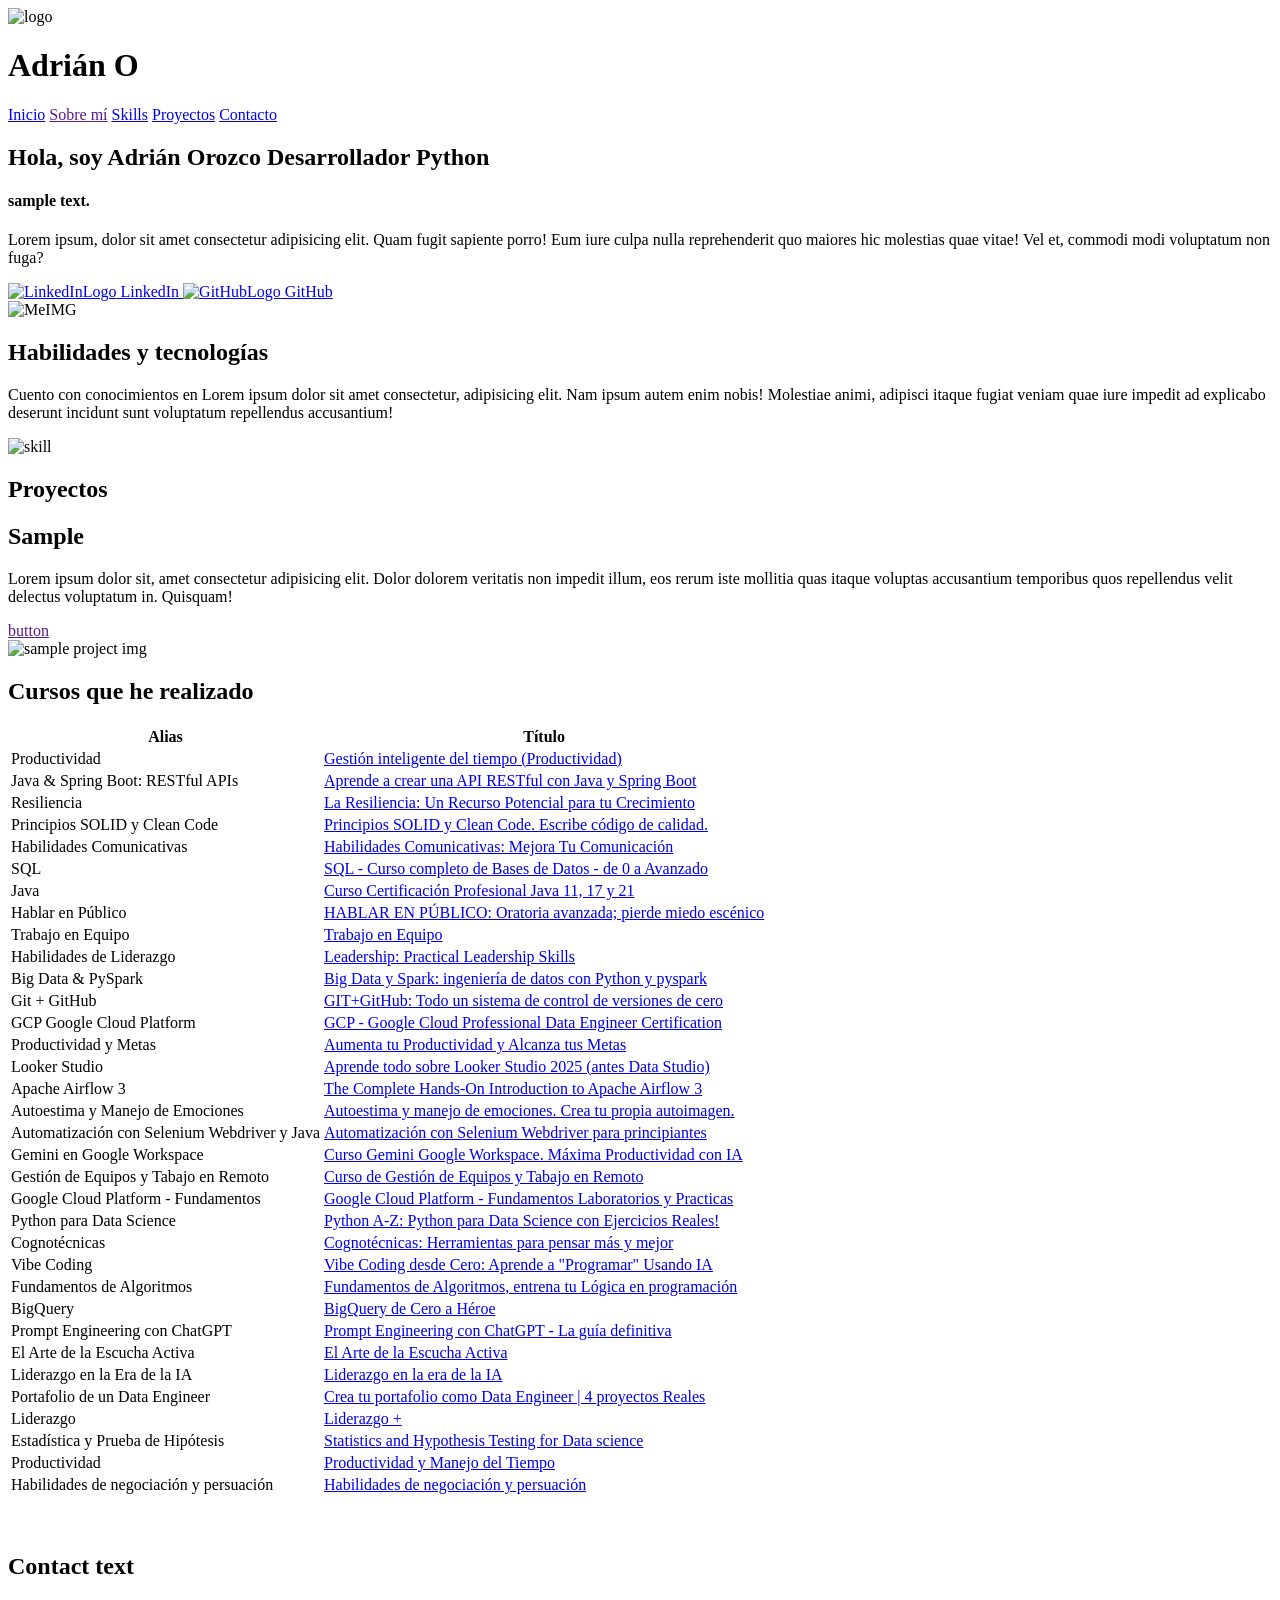
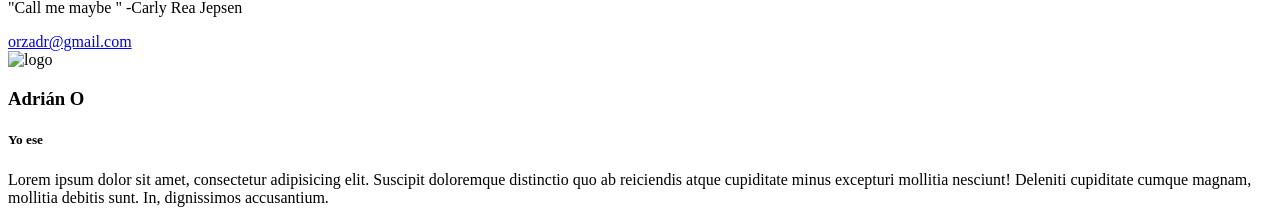
==== index.html @ 537051e0 "feat: barebones index" ====
<!DOCTYPE html>
<html lang="en">
<head>
    <meta charset="UTF-8">
    <meta name="viewport" content="width=device-width, initial-scale=1.0">
    <title>Portfolio</title>
    <link rel="stylesheet" href="styles.css">
</head>
<body>
    <header>
        <div class="logo">
            <img src="./Assets/logo.png" alt="logo">
            <h1 class="logoTitle">
                <span class="T1">Adrián</span>
                <span class="T2">O</span>
            </h1>
        </div>
        <nav class="barraNav">
            <a href="#inicio">Inicio</a>
            <a href="">Sobre mí</a>
            <a href="#skills">Skills</a>
            <a href="#proyectos">Proyectos</a>
            <a class="buttonContacto" href="#contacto">Contacto</a>
        </nav>
    </header>
    <main>
        <section class="banner" id="inicio">
            <div class="overlay"></div>
            <div class="contenidoBanner">
                <div class="content">
                    <h1 class="holaTitle">Hola, soy <span class="name">Adrián Orozco </span><span id="texto">Desarrollador Python </span></h1>
                    <h4 class="subTitle">sample text.</h4>
                    <p class="textoBanner">Lorem ipsum, dolor sit amet consectetur adipisicing elit. Quam fugit sapiente porro! Eum iure culpa nulla reprehenderit quo maiores hic molestias quae vitae! Vel et, commodi modi voluptatum non fuga?</p>
                    <div class="botones">                        
                        <a href="https://www.linkedin.com/in/adrian-orozco-s-258056305/" class="cv" target="_blank">
                            <img src="./Assets/LinkedInLogo.png" alt="LinkedInLogo">
                            LinkedIn
                        </a>
                        <a href="https://github.com/esp100" class="cv" target="_blank">
                            <img src="./Assets/GithubNegro.svg" alt="GitHubLogo">
                            GitHub
                        </a>
                    </div>
                </div>
                <div class="imagenBanner">
                    <img src="./Assets/me.png" alt="MeIMG">
                </div>
            </div>
        </section>
        <section class="skills" id="skills">
            <h2 class="habilidadesSkills">Habilidades y tecnologías</h2>
            <p class="textohabilidades">Cuento con conocimientos en Lorem ipsum dolor sit amet consectetur, adipisicing elit. Nam ipsum autem enim nobis! Molestiae animi, adipisci itaque fugiat veniam quae iure impedit ad explicabo deserunt incidunt sunt voluptatum repellendus accusantium!</p>
            <div class="skills-track">
                <div class="skill">
                    <img src="./Assets/skill.png" alt="skill">
                    <!-- <span>skill</span> -->
                </div>
            </div>
        </section>
        <section id="proyectos">
            <h2 class="tituloProyectos">Proyectos</h2>

            <div class="container">
                <div class="row align-items-center mb-5">

                    <div class="col-md-6 text-sample g-3 textosample">
                        <h2>Sample</h2>
                        <p>Lorem ipsum dolor sit, amet consectetur adipisicing elit. Dolor dolorem veritatis non impedit illum, eos rerum iste mollitia quas itaque voluptas accusantium temporibus quos repellendus velit delectus voluptatum in. Quisquam!</p>
                        <a href="" class="cv">button</a>
                    </div>
                    <div class="col-md-6 d-flex justify-content-center g-3">
                        <img src="./Assets/sampleimg.png" alt="sample project img"  class="img-fluid grid Image rounded-3 sample">
                    </div>
                </div>
            </div>
        </section>
        <section id="cursos" class="cursos">
            <h2>Cursos que he realizado</h2>

            <table class="tabla-cursos" id="tabla-cursos">
                <thead>
                <tr>
                    <th>Alias</th>
                    <th>Título</th>
                </tr>
                </thead>
                <tbody>
                <!-- Cursos JS -->
                </tbody>
            </table>

            <p id="cursos-error" hidden>No se pudieron cargar los cursos.</p>
            </section>

            <script src="./js/cursos.js" defer></script>
        <br>
        <br>



    </main>
    <footer id="contacto">
        <div class="container">
            <div class="row align-items-start gy-4">

                <div class="col-md-7">
                    <h2>Contact text</h2>

                    <p class="textoContacto">
                        "Call me maybe " -Carly Rea Jepsen
                    </p>

                    <a 
                        href="mailto:orzadr@gmail.com?subject=Vi%20tu%20portfolio%20y"
                        class="correoFooter"
                    >
                        orzadr@gmail.com
                    </a>

                    <div class="logo2">
                        <img src="./Assets/logo.png" alt="logo">

                        <h3 class="logoTitle">
                            <span class="T1">Adrián</span>
                            <span class="T2">O</span>
                        </h3>
                    </div>
                </div>

                <div class="col-md-5">
                    <div class="Footer">
                        <h5>Yo ese</h5>

                        <p>Lorem ipsum dolor sit amet, consectetur adipisicing elit. Suscipit doloremque distinctio quo ab reiciendis atque cupiditate minus excepturi mollitia nesciunt! Deleniti cupiditate cumque magnam, mollitia debitis sunt. In, dignissimos accusantium.</p>
                    </div>
                </div>

            </div>
        </div>
    </footer>
    <div class="lineaFinal">

    </div>

    <script src="script.js"></script>

</body>
</html>
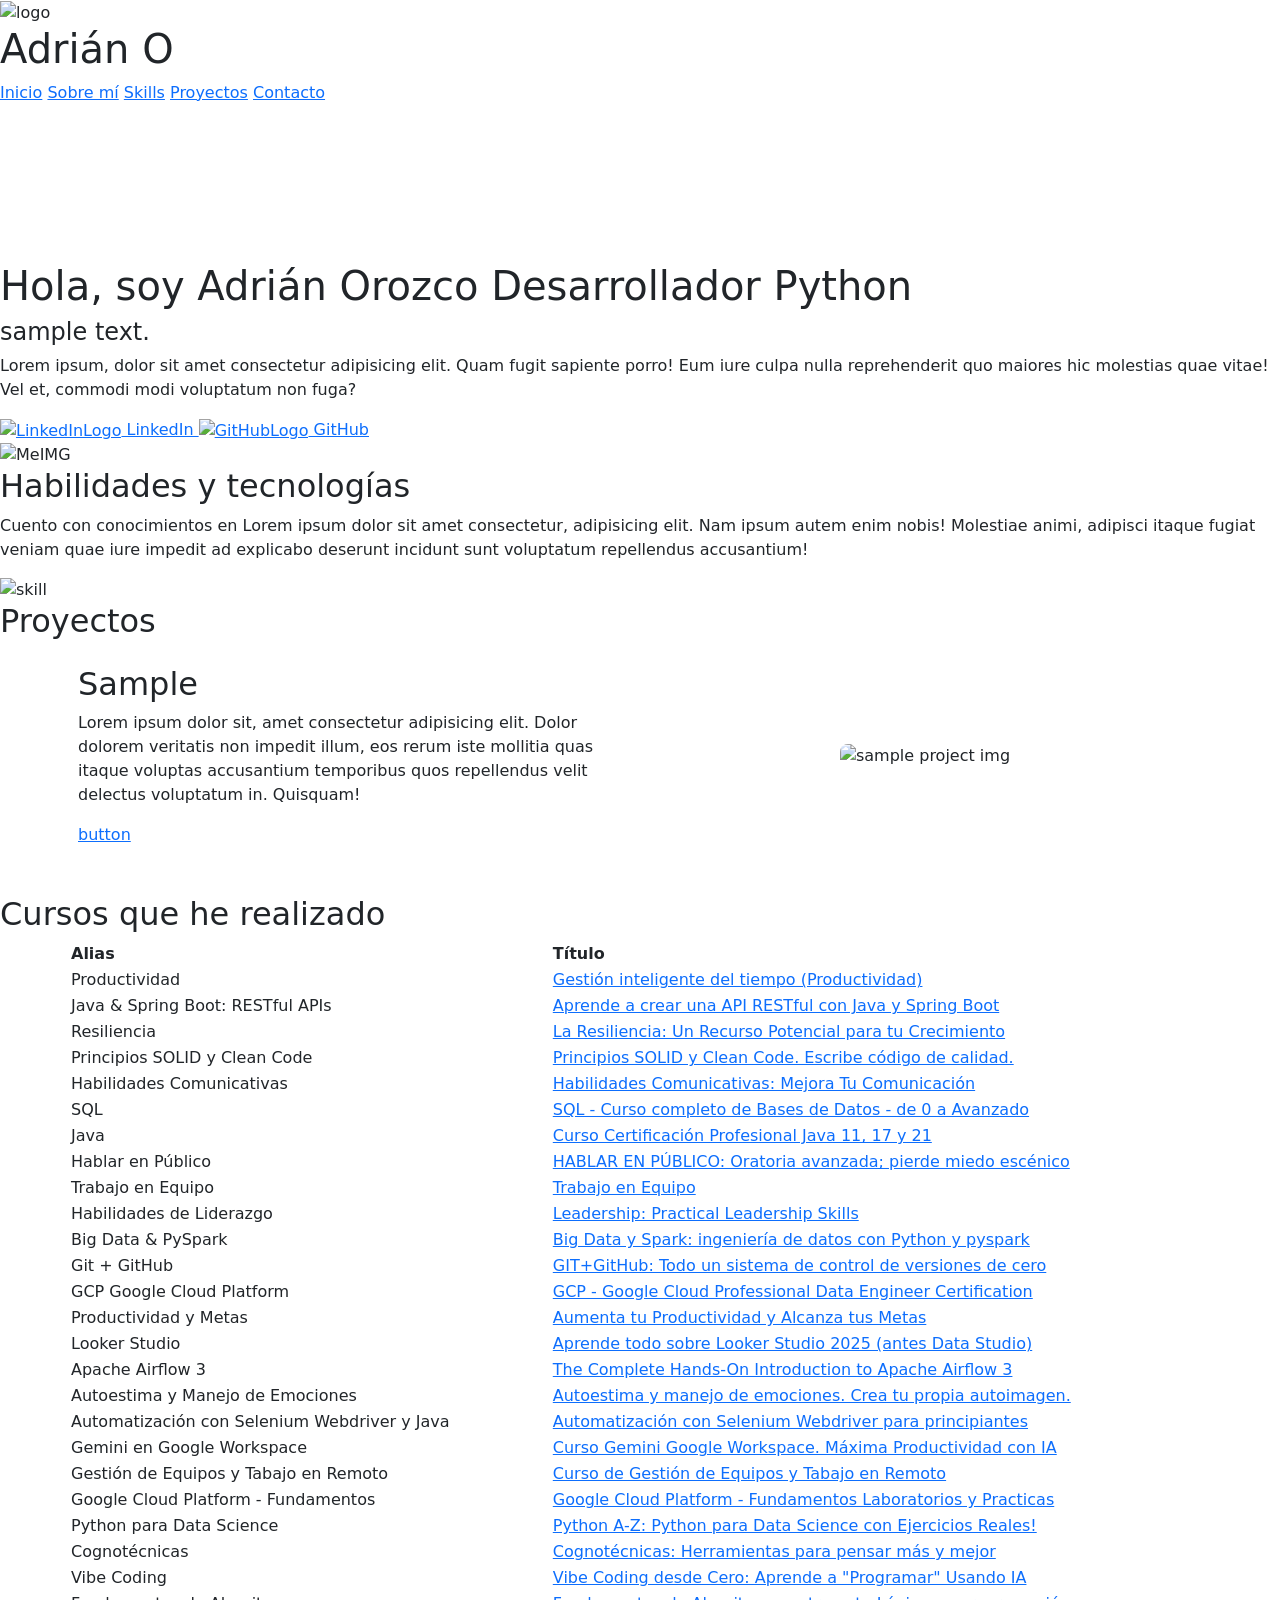
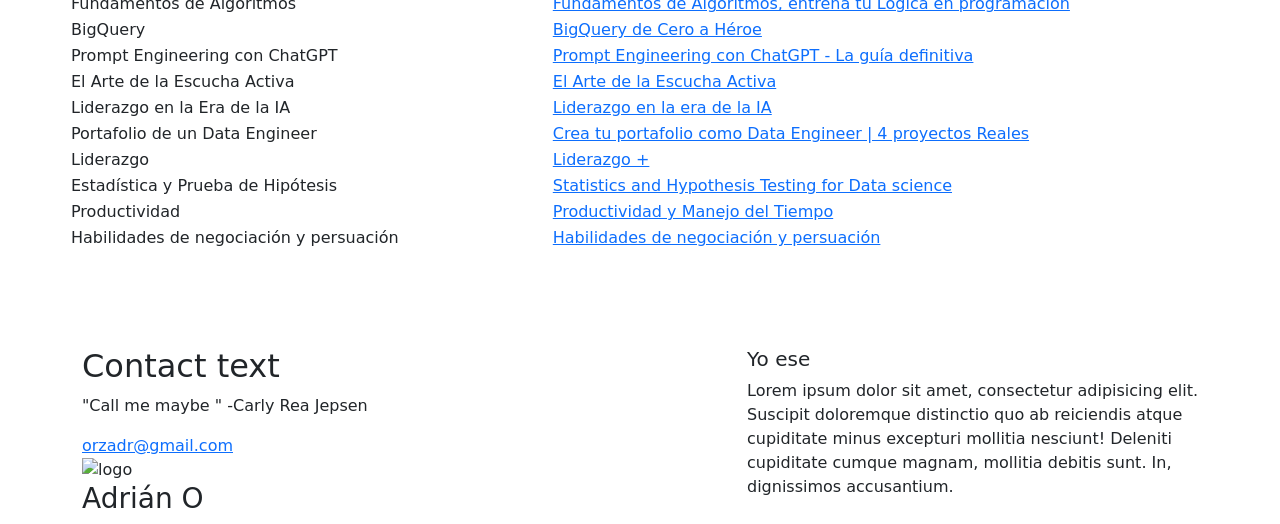
==== commit a263f249: "feat: sample assets and styles" ====
--- a/index.html
+++ b/index.html
@@ -4,7 +4,10 @@
     <meta charset="UTF-8">
     <meta name="viewport" content="width=device-width, initial-scale=1.0">
     <title>Portfolio</title>
-    <link rel="stylesheet" href="styles.css">
+    <link rel="stylesheet" href="./css/styles.css">  
+    <link href="https://fonts.googleapis.com/css2?family=Anton&family=Hanken+Grotesk:ital,wght@0,100..900;1,100..900&display=swap" rel="stylesheet">
+    <link href="https://cdn.jsdelivr.net/npm/bootstrap@5.3.8/dist/css/bootstrap.min.css" rel="stylesheet" integrity="sha384-sRIl4kxILFvY47J16cr9ZwB07vP4J8+LH7qKQnuqkuIAvNWLzeN8tE5YBujZqJLB" crossorigin="anonymous">
+
 </head>
 <body>
     <header>
@@ -25,6 +28,9 @@
     </header>
     <main>
         <section class="banner" id="inicio">
+            <video id="videoBanner" autoplay muted loop playsinline>
+                <source src="./Assets/Code.mp4" type="video/mp4">
+            </video>
             <div class="overlay"></div>
             <div class="contenidoBanner">
                 <div class="content">
@@ -43,7 +49,7 @@
                     </div>
                 </div>
                 <div class="imagenBanner">
-                    <img src="./Assets/me.png" alt="MeIMG">
+                    <img src="./Assets/me.jpeg" alt="MeIMG">
                 </div>
             </div>
         </section>
@@ -52,7 +58,7 @@
             <p class="textohabilidades">Cuento con conocimientos en Lorem ipsum dolor sit amet consectetur, adipisicing elit. Nam ipsum autem enim nobis! Molestiae animi, adipisci itaque fugiat veniam quae iure impedit ad explicabo deserunt incidunt sunt voluptatum repellendus accusantium!</p>
             <div class="skills-track">
                 <div class="skill">
-                    <img src="./Assets/skill.png" alt="skill">
+                    <img src="./Assets/python.png" alt="skill">
                     <!-- <span>skill</span> -->
                 </div>
             </div>
@@ -74,22 +80,26 @@
                 </div>
             </div>
         </section>
-        <section id="cursos" class="cursos">
-            <h2>Cursos que he realizado</h2>
+        <section id="cursos">
+            <h2 class="tituloCursos">Cursos que he realizado</h2>
+            
+            <div class="container">
+                <div class="row align-items-center mb-5">
+                    <table class="tabla-cursos" id="tabla-cursos">
+                        <thead>
+                        <tr>
+                            <th>Alias</th>
+                            <th>Título</th>
+                        </tr>
+                        </thead>
+                        <tbody>
+                        <!-- Cursos JS -->
+                        </tbody>
+                    </table>
 
-            <table class="tabla-cursos" id="tabla-cursos">
-                <thead>
-                <tr>
-                    <th>Alias</th>
-                    <th>Título</th>
-                </tr>
-                </thead>
-                <tbody>
-                <!-- Cursos JS -->
-                </tbody>
-            </table>
-
-            <p id="cursos-error" hidden>No se pudieron cargar los cursos.</p>
+                    <p id="cursos-error" hidden>No se pudieron cargar los cursos.</p>
+                </div>
+            </div>
             </section>
 
             <script src="./js/cursos.js" defer></script>
@@ -142,7 +152,7 @@
 
     </div>
 
-    <script src="script.js"></script>
-
+    <script src="./js/texto.js"></script>
+    <script src="https://cdn.jsdelivr.net/npm/bootstrap@5.3.8/dist/js/bootstrap.bundle.min.js" integrity="sha384-FKyoEForCGlyvwx9Hj09JcYn3nv7wiPVlz7YYwJrWVcXK/BmnVDxM+D2scQbITxI" crossorigin="anonymous"></script>
 </body>
 </html>
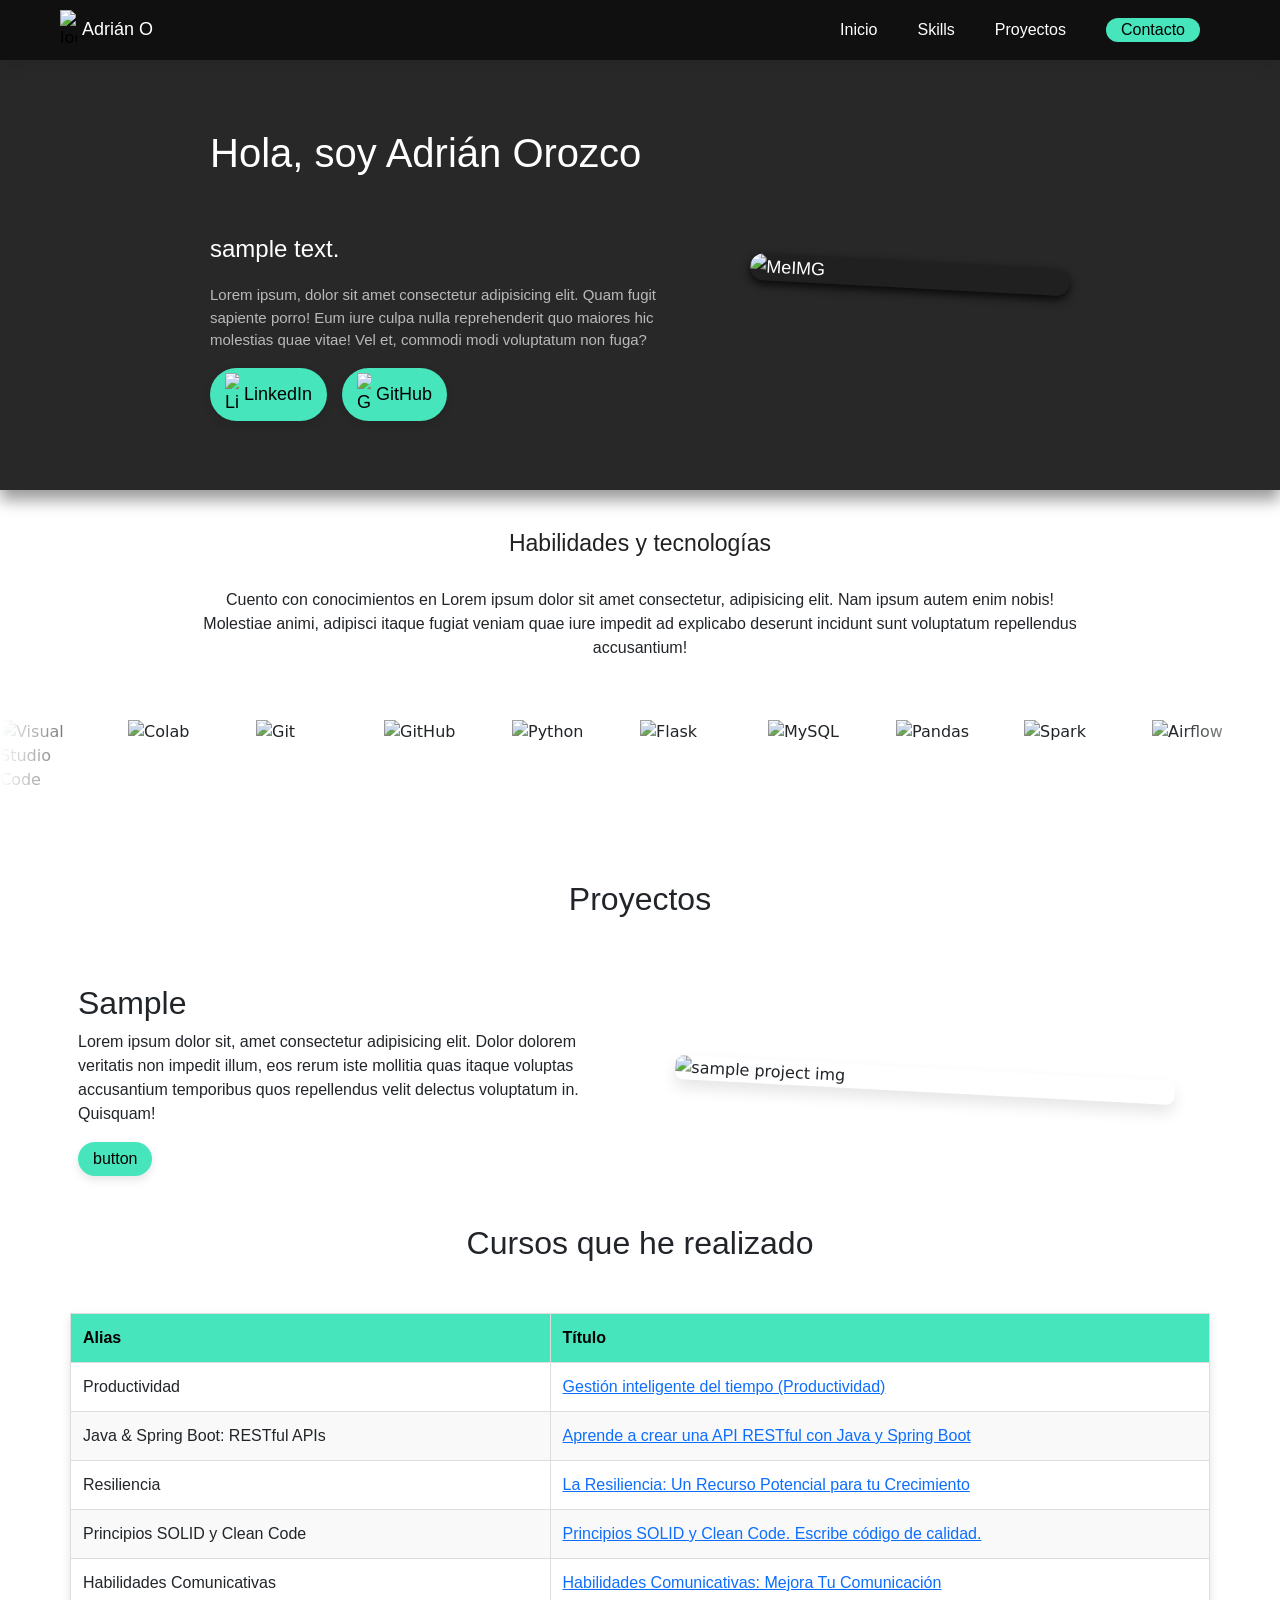
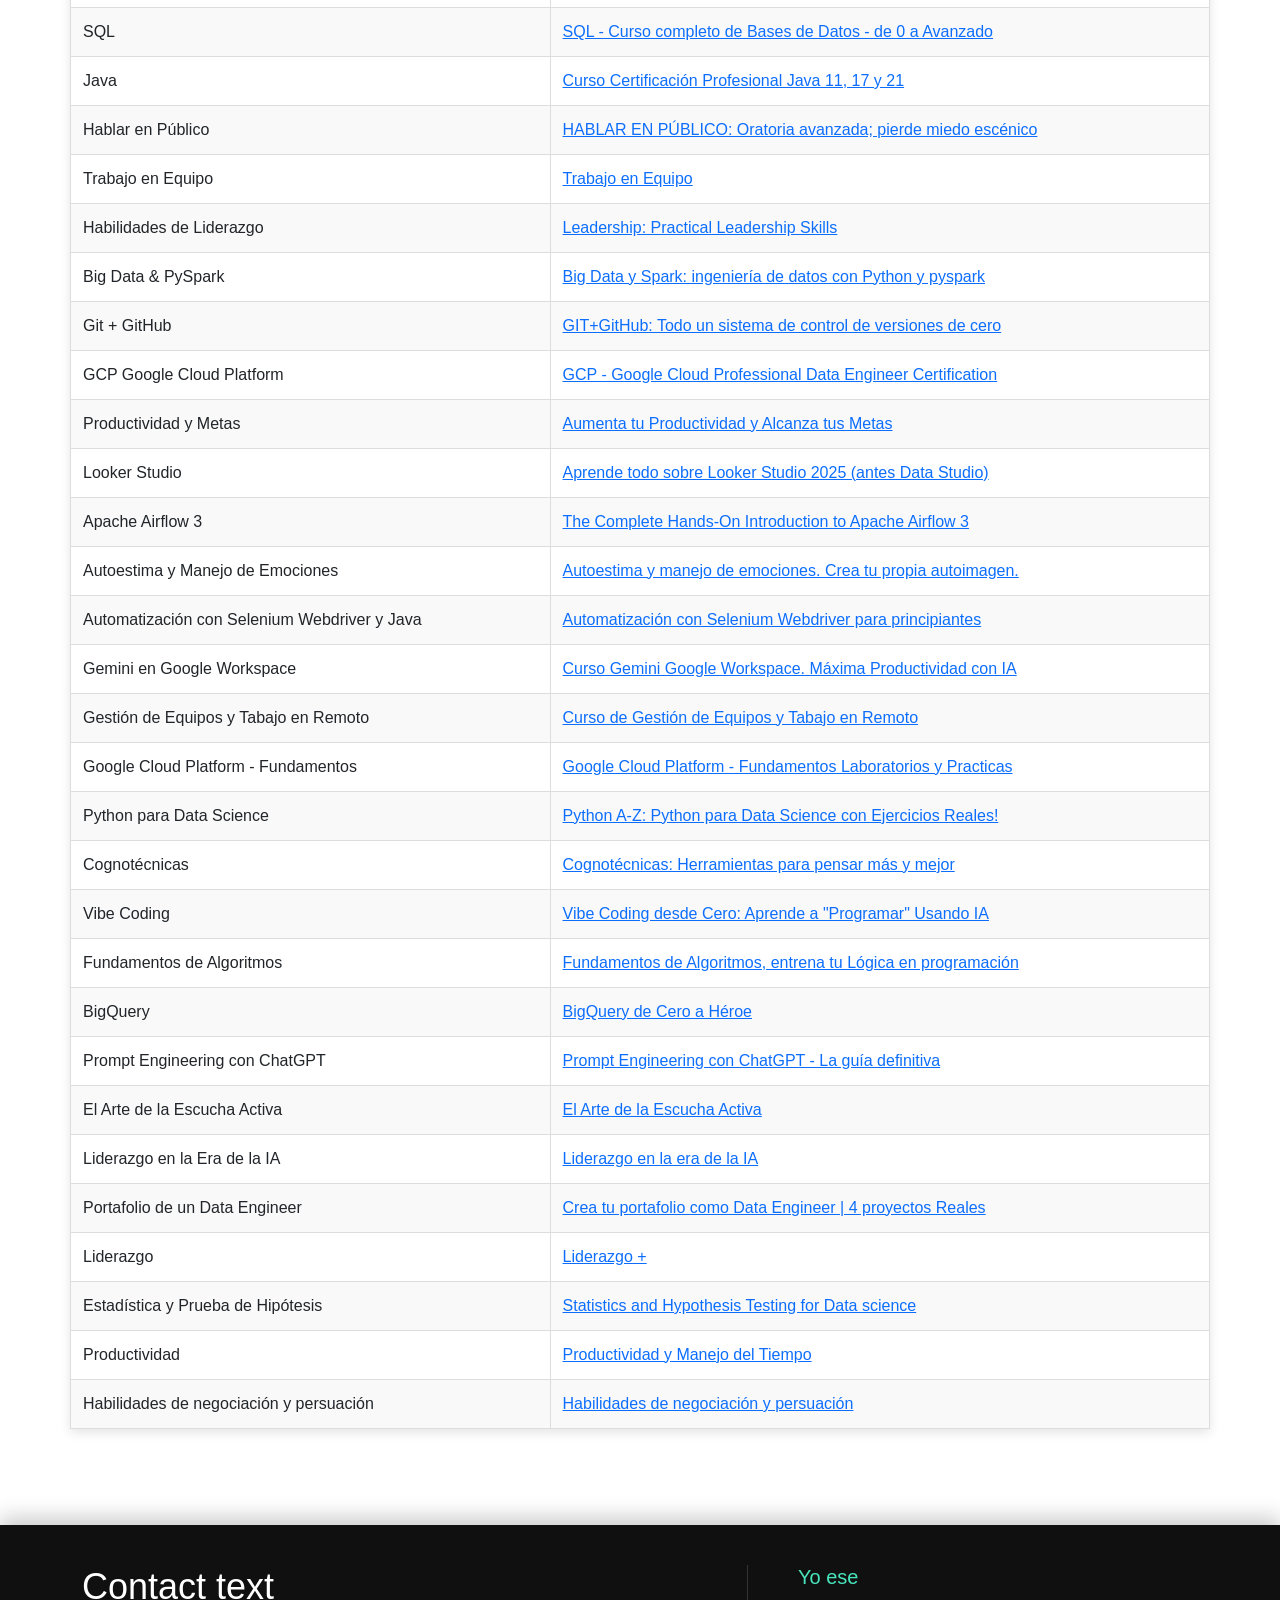
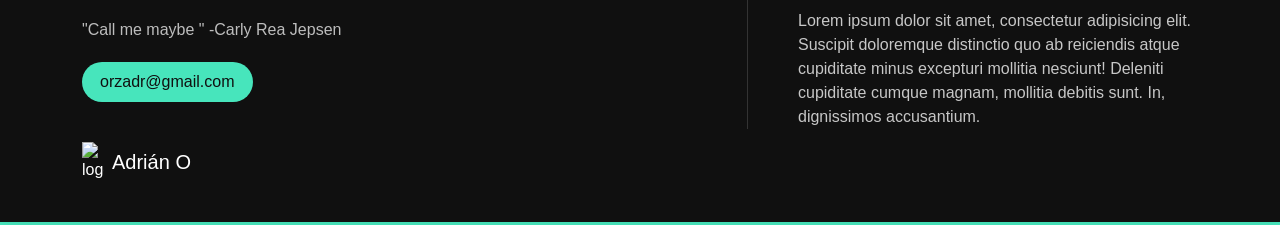
==== commit 031b94e2: "feat: updated, sample" ====
--- a/index.html
+++ b/index.html
@@ -3,11 +3,10 @@
 <head>
     <meta charset="UTF-8">
     <meta name="viewport" content="width=device-width, initial-scale=1.0">
-    <title>Portfolio</title>
+    <title>Portfolio - Adrián Orozco</title>
     <link rel="stylesheet" href="./css/styles.css">  
     <link href="https://fonts.googleapis.com/css2?family=Anton&family=Hanken+Grotesk:ital,wght@0,100..900;1,100..900&display=swap" rel="stylesheet">
     <link href="https://cdn.jsdelivr.net/npm/bootstrap@5.3.8/dist/css/bootstrap.min.css" rel="stylesheet" integrity="sha384-sRIl4kxILFvY47J16cr9ZwB07vP4J8+LH7qKQnuqkuIAvNWLzeN8tE5YBujZqJLB" crossorigin="anonymous">
-
 </head>
 <body>
     <header>
@@ -20,7 +19,6 @@
         </div>
         <nav class="barraNav">
             <a href="#inicio">Inicio</a>
-            <a href="">Sobre mí</a>
             <a href="#skills">Skills</a>
             <a href="#proyectos">Proyectos</a>
             <a class="buttonContacto" href="#contacto">Contacto</a>
@@ -52,17 +50,24 @@
                     <img src="./Assets/me.jpeg" alt="MeIMG">
                 </div>
             </div>
+        </section><section class="skills-intro" id="skills">
+            <h2 class="habilidadesSkills">Habilidades y tecnologías</h2>
+            <p class="textohabilidades">
+                Cuento con conocimientos en Lorem ipsum dolor sit amet consectetur, adipisicing elit. 
+                Nam ipsum autem enim nobis! Molestiae animi, adipisci itaque fugiat veniam quae iure 
+                impedit ad explicabo deserunt incidunt sunt voluptatum repellendus accusantium!
+            </p>
         </section>
-        <section class="skills" id="skills">
-            <h2 class="habilidadesSkills">Habilidades y tecnologías</h2>
-            <p class="textohabilidades">Cuento con conocimientos en Lorem ipsum dolor sit amet consectetur, adipisicing elit. Nam ipsum autem enim nobis! Molestiae animi, adipisci itaque fugiat veniam quae iure impedit ad explicabo deserunt incidunt sunt voluptatum repellendus accusantium!</p>
-            <div class="skills-track">
-                <div class="skill">
-                    <img src="./Assets/python.png" alt="skill">
-                    <!-- <span>skill</span> -->
-                </div>
+
+        <section class="skills" aria-label="Tecnologías">
+            <div class="carrusel" id="carrusel">
+                <ul class="pista" id="pista">
+                    <!-- Skills JS -->
+                </ul>
             </div>
         </section>
+        <script src="./js/skills.js" defer></script>
+
         <section id="proyectos">
             <h2 class="tituloProyectos">Proyectos</h2>
 
@@ -100,14 +105,11 @@
                     <p id="cursos-error" hidden>No se pudieron cargar los cursos.</p>
                 </div>
             </div>
-            </section>
+        </section>
 
-            <script src="./js/cursos.js" defer></script>
+        <script src="./js/cursos.js" defer></script>
         <br>
         <br>
-
-
-
     </main>
     <footer id="contacto">
         <div class="container">
@@ -148,9 +150,7 @@
             </div>
         </div>
     </footer>
-    <div class="lineaFinal">
-
-    </div>
+    <div class="lineaFinal"></div>
 
     <script src="./js/texto.js"></script>
     <script src="https://cdn.jsdelivr.net/npm/bootstrap@5.3.8/dist/js/bootstrap.bundle.min.js" integrity="sha384-FKyoEForCGlyvwx9Hj09JcYn3nv7wiPVlz7YYwJrWVcXK/BmnVDxM+D2scQbITxI" crossorigin="anonymous"></script>
--- a/css/styles.css
+++ b/css/styles.css
@@ -0,0 +1,648 @@
+body {
+    background-color: #FFFBFE;
+    margin: 0;
+}
+
+/* ========== HEADER ========== */
+header {
+    position: relative;
+    z-index: 10;
+    display: flex;
+    justify-content: space-between;
+    align-items: center;
+    color: black;
+    margin: 0;
+    padding: 10px 40px;
+    background-color: #101010;
+    box-shadow: 0 10px 15px rgba(0, 0, 0, 0.05);
+}
+
+.logo {
+    margin: 0 20px;
+    display: flex;
+    align-items: center;
+    gap: 5px;
+    transition: transform 0.3s ease-in-out;
+}
+
+.logo img {
+    width: 17px;
+}
+
+.logo h1 {
+    margin: 0;
+    font-family: "Hanken Grotesk", sans-serif;
+    font-weight: 400;
+    font-size: 18px;
+    color: white;
+}
+
+.logo:hover {
+    cursor: pointer;
+    transform: scale(1.05);
+}
+
+.barraNav {
+    padding: 0 40px;
+    display: flex;
+    margin: 0;
+    gap: 40px;
+    font-family: "Hanken Grotesk", sans-serif;
+    position: relative;
+    z-index: 5;
+}
+
+.barraNav a {
+    color: white;
+    text-decoration: none;
+    transition: transform 0.3s ease-in-out;
+}
+
+.barraNav a:hover {
+    transform: scale(1.05);
+}
+
+.buttonContacto {
+    border: none;
+    border-radius: 30px;
+    padding: 0 15px;
+    background-color: #47E5BC;
+    color: black !important;
+    transition: transform 0.3s ease-in-out;
+}
+
+.buttonContacto:hover {
+    cursor: pointer;
+    transform: scale(1.05);
+}
+
+/* ========== BANNER ========== */
+.banner {
+    position: relative;
+    width: 100%;
+    height: 430px;
+    overflow: hidden;
+    font-family: "Hanken Grotesk", sans-serif;
+    display: flex;
+    justify-content: center;
+    align-items: center;
+    box-shadow: 0 10px 15px rgba(0, 0, 0, 0.4);
+}
+
+#videoBanner {
+    position: absolute;
+    top: 0;
+    left: 0;
+    width: 100%;
+    height: 100%;
+    object-fit: cover;
+    z-index: 0;
+}
+
+.overlay {
+    position: absolute;
+    inset: 0;
+    background: rgba(17, 17, 17, 0.9);
+    z-index: 1;
+}
+
+.contenidoBanner {
+    position: relative;
+    z-index: 2;
+    color: white;
+    display: flex;
+    justify-content: center;
+    align-items: center;
+    text-align: left;
+    font-size: large;
+    width: 100%;
+    max-width: 1200px;
+    padding: 0 20px;
+    gap: 40px;
+}
+
+.content {
+    width: 500px;
+    display: flex;
+    flex-direction: column;
+    justify-content: start;
+}
+
+.imagenBanner {
+    display: flex;
+    align-items: center;
+}
+
+.imagenBanner img {
+    width: 320px;
+    border-radius: 20px;
+    background-color: rgba(0, 0, 0, 0.2);
+    box-shadow: 0px 4px 10px rgba(0, 0, 0, 0.8);
+    transform: rotate(3deg);
+    transition: transform 0.3s ease-in-out;
+}
+
+.imagenBanner img:hover {
+    transform: scale(1.05);
+}
+
+.holaTitle {
+    margin-bottom: 0;
+}
+
+.subTitle {
+    margin-top: 10px;
+    margin-bottom: 10px;
+}
+
+.textoBanner {
+    margin-top: 10px;
+    font-size: 15px;
+    color: rgb(185, 185, 185);
+}
+
+.botones {
+    display: flex;
+    justify-content: start;
+    align-items: center;
+    gap: 15px;
+}
+
+/* Botones genéricos .cv */
+.cv {
+    display: flex;
+    justify-content: center;
+    align-items: center;
+    color: black;
+    text-decoration: none;
+    gap: 5px;
+    cursor: pointer;
+    transition: transform 0.3s ease-in-out;
+    box-shadow: 0 4px 10px rgba(0, 0, 0, 0.1);
+    background-color: #47E5BC;
+    border-radius: 30px;
+    padding: 5px 15px;
+    border: none;
+}
+
+.cv:hover {
+    transform: scale(1.05);
+}
+
+.cv img {
+    width: 14px;
+}
+
+#texto {
+    background: linear-gradient(90deg, #9bffd8 0%, #5bbd96 40%, rgb(235, 235, 235) 100%);
+    -webkit-background-clip: text;
+    -webkit-text-fill-color: transparent;
+    opacity: 1;
+    transition: opacity 0.5s ease;
+}
+/* ========== SKILLS ========== */
+
+.skills-intro {
+    padding: 40px 0 0 0;  
+}
+
+.habilidadesSkills {
+    text-align: center;
+    font-family: "Hanken Grotesk", sans-serif;
+    font-size: 23px;
+    color: #212121;
+    margin: 0;
+    padding: 0 0 10px 0;   
+}
+
+.textohabilidades {
+    text-align: center;
+    padding: 20px 200px;
+    font-family: "Hanken Grotesk", sans-serif;
+    margin: 0 0 40px 0;   
+}
+
+.skills {
+    overflow: hidden;
+    padding: 0 0 40px 0;   
+    -webkit-mask-image: linear-gradient(90deg, transparent, #000 8%, #000 92%, transparent);
+            mask-image: linear-gradient(90deg, transparent, #000 8%, #000 92%, transparent);
+}
+
+.carrusel {
+    width: 100%;
+}
+
+.pista {
+    display: flex;
+    gap: 3rem;
+    list-style: none;
+    margin: 0;
+    padding: 0;
+    width: max-content;        
+    animation: scroll var(--duracion, 40s) linear infinite;
+    will-change: transform;
+}
+
+.carrusel:hover .pista {
+    animation-play-state: paused;
+}
+
+@keyframes scroll {
+    from { transform: translateX(0); }
+    to   { transform: translateX(-50%); }  
+}
+
+.pista li {
+    position: relative;
+    flex: 0 0 auto;
+    display: grid;
+    place-items: center;
+    width: 80px;
+    height: 100px;
+}
+
+.pista img {
+    width: 100%;
+    height: 100%;
+    object-fit: contain;
+    transition: transform 0.25s ease, filter 0.25s ease;
+    filter: grayscale(0.3);
+}
+
+.pista li:hover img {
+    transform: scale(1.15);
+    filter: grayscale(0);
+}
+
+.pista li::after {
+    content: attr(data-nombre);
+    position: absolute;
+    bottom: -0.6rem;
+    left: 50%;
+    transform: translate(-50%, 100%);
+    background: #222;
+    color: #fff;
+    font-size: 0.75rem;
+    padding: 0.25rem 0.55rem;
+    border-radius: 6px;
+    white-space: nowrap;
+    opacity: 0;
+    pointer-events: none;
+    transition: opacity 0.2s ease, transform 0.2s ease;
+}
+
+.pista li:hover::after {
+    opacity: 1;
+    transform: translate(-50%, 120%);
+}
+
+/* ========== PROYECTOS ========== */
+.tituloProyectos,
+.tituloCursos {
+    text-align: center;
+    font-family: "Hanken Grotesk", sans-serif;
+    margin-top: 20px;
+    margin-bottom: 50px;
+}
+
+.gridImage {
+    width: 500px;
+    object-fit: cover;
+}
+
+.textosmochi,
+.textospet,
+.textoshydro,
+.textosample {
+    font-family: "Hanken Grotesk", sans-serif;
+}
+
+.text-sample a {
+    width: fit-content;
+    border: none;
+    background-color: #47E5BC;
+    border-radius: 30px;
+    padding: 5px 15px;
+}
+
+.sample {
+    transform: rotate(3deg);
+    box-shadow: 0px 8px 15px rgba(0, 0, 0, 0.1);
+    transition: transform 0.2s ease-in-out;
+    width: 500px;
+}
+
+.sample:hover {
+    transform: scale(1.02);
+    cursor: pointer;
+}
+
+/* ========== CURSOS (estilos temporales) ========== */
+.tabla-cursos {
+    width: 100%;
+    border-collapse: collapse;
+    font-family: "Hanken Grotesk", sans-serif;
+    margin-top: 20px;
+    background-color: white;
+    box-shadow: 0 4px 10px rgba(0,0,0,0.1);
+}
+
+.tabla-cursos th,
+.tabla-cursos td {
+    border: 1px solid #ddd;
+    padding: 12px;
+    text-align: left;
+}
+
+.tabla-cursos th {
+    background-color: #47E5BC;
+    color: black;
+    font-weight: 600;
+}
+
+.tabla-cursos tr:nth-child(even) {
+    background-color: #f9f9f9;
+}
+
+#cursos-error {
+    text-align: center;
+    color: #E54B4B;
+    font-family: "Hanken Grotesk", sans-serif;
+    margin-top: 20px;
+}
+
+/* ========== FOOTER ========== */
+#contacto {
+    position: relative;
+    z-index: 2;
+    background-color: #101010;
+    color: white;
+    padding: 40px 0;
+    font-family: "Hanken Grotesk", sans-serif;
+    box-shadow: 0 -8px 20px rgba(0, 0, 0, 0.2);
+}
+
+#contacto h2 {
+    font-size: 36px;
+    margin-bottom: 10px;
+}
+
+.textoContacto {
+    color: #bdbdbd;
+    margin-bottom: 20px;
+}
+
+.correoFooter {
+    display: inline-block;
+    color: #101010;
+    background-color: #47E5BC;
+    text-decoration: none;
+    border-radius: 30px;
+    padding: 8px 18px;
+    transition: transform 0.2s ease-in-out;
+}
+
+.correoFooter:hover {
+    transform: scale(1.04);
+}
+
+.logo2 {
+    display: flex;
+    align-items: center;
+    gap: 8px;
+    margin-top: 40px;
+}
+
+.logo2 img {
+    width: 22px;
+}
+
+.logoTitle {
+    margin: 0;
+    font-size: 20px;
+    font-weight: 500;
+}
+
+.Footer {
+    border-left: 1px solid rgba(255, 255, 255, 0.15);
+    padding-left: 50px;
+}
+
+.Footer h5 {
+    color: #47E5BC;
+    font-size: 20px;
+    margin-bottom: 20px;
+}
+
+.Footer p {
+    color: #c7c7c7;
+    margin-bottom: 12px;
+}
+
+.lineaFinal {
+    background-color: #47E5BC;
+    width: 100%;
+    height: 3px;
+    margin: 0;
+    padding: 0;
+}
+
+/* ========== RESPONSIVE ========== */
+@media (max-width: 992px) {
+    header {
+        padding: 10px 20px;
+    }
+
+    .barraNav {
+        padding: 0;
+        gap: 20px;
+    }
+
+    .banner {
+        height: auto;
+        min-height: 600px;
+        padding: 50px 20px;
+    }
+
+    .contenidoBanner {
+        flex-direction: column;
+        justify-content: center;
+        align-items: center;
+        gap: 40px;
+    }
+
+    .content {
+        width: 100%;
+        max-width: 500px;
+        text-align: center;
+        align-items: center;
+    }
+
+    .imagenBanner {
+        padding-left: 0;
+    }
+
+    .imagenBanner img {
+        width: 280px;
+        margin-left: 0;
+    }
+
+    .textohabilidades {
+        padding: 20px 80px;
+    }
+
+    .skill {
+        margin-right: 80px;
+    }
+}
+
+@media (max-width: 767px) {
+    header {
+        flex-direction: column;
+        padding: 15px 20px;
+        gap: 15px;
+    }
+
+    .logo {
+        margin: 0;
+    }
+
+    .barraNav {
+        width: 100%;
+        justify-content: center;
+        flex-wrap: wrap;
+        gap: 12px 20px;
+        padding: 0;
+    }
+
+    .barraNav a {
+        font-size: 14px;
+    }
+
+    .buttonContacto {
+        padding: 4px 14px;
+    }
+
+    .banner {
+        min-height: 800px;
+        padding: 40px 20px;
+    }
+
+    .contenidoBanner {
+        flex-direction: column;
+        justify-content: center;
+        align-items: center;
+        width: 100%;
+        gap: 35px;
+    }
+
+    .content {
+        width: 100%;
+        max-width: 500px;
+        text-align: center;
+        align-items: center;
+    }
+
+    .holaTitle {
+        font-size: 34px;
+    }
+
+    .subTitle {
+        font-size: 22px;
+    }
+
+    .textoBanner {
+        font-size: 15px;
+    }
+
+    .botones {
+        justify-content: center;
+        flex-wrap: wrap;
+    }
+
+    .imagenBanner {
+        padding-left: 0;
+        justify-content: center;
+        width: 100%;
+    }
+
+    .imagenBanner img {
+        width: 260px;
+        max-width: 85%;
+        margin-left: 0;
+    }
+
+    .textohabilidades {
+        padding: 20px;
+    }
+
+    .habilidadesSkills {
+        padding-left: 20px;
+        padding-right: 20px;
+    }
+
+    .skills-track img {
+        width: 60px;
+        height: 60px;
+    }
+
+    .skill {
+        margin-right: 70px;
+    }
+
+    .tituloProyectos,
+    .tituloCursos {
+        margin-bottom: 30px;
+    }
+
+    #proyectos .row {
+        row-gap: 25px;
+    }
+
+    .text-sample,
+    .textosmochi,
+    .textospet,
+    .textoshydro,
+    .textosample {
+        display: flex;
+        flex-direction: column;
+        text-align: center;
+        align-items: center;
+    }
+
+    .gridImage,
+    .sample {
+        width: 100%;
+        max-width: 500px;
+    }
+
+    .sample {
+        transform: none;
+    }
+
+    .sample:hover {
+        transform: scale(1.02);
+    }
+
+    #contacto {
+        padding: 50px 20px;
+        text-align: center;
+    }
+
+    #contacto h2 {
+        font-size: 30px;
+    }
+
+    .logo2 {
+        justify-content: center;
+    }
+
+    .Footer {
+        border-left: none;
+        border-top: 1px solid rgba(255, 255, 255, 0.15);
+        padding-left: 0;
+        padding-top: 30px;
+        margin-top: 20px;
+    }
+}
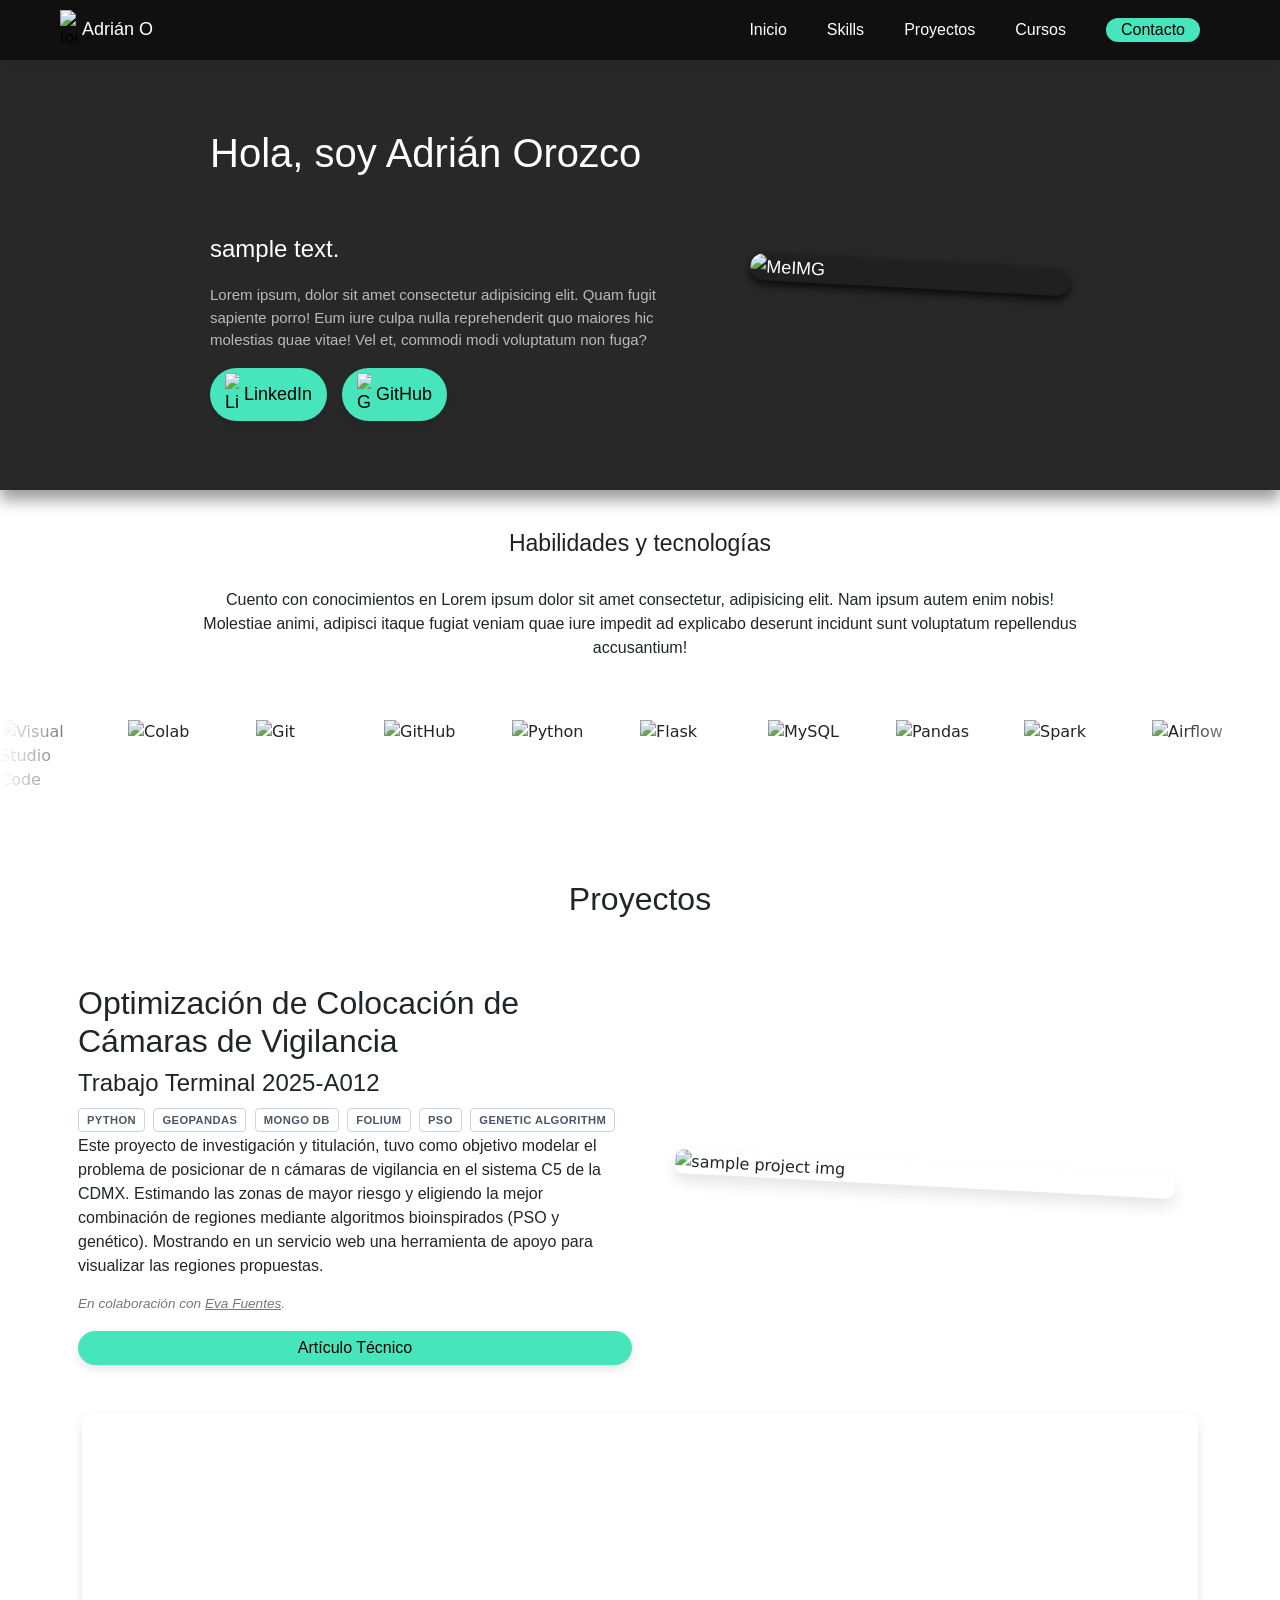
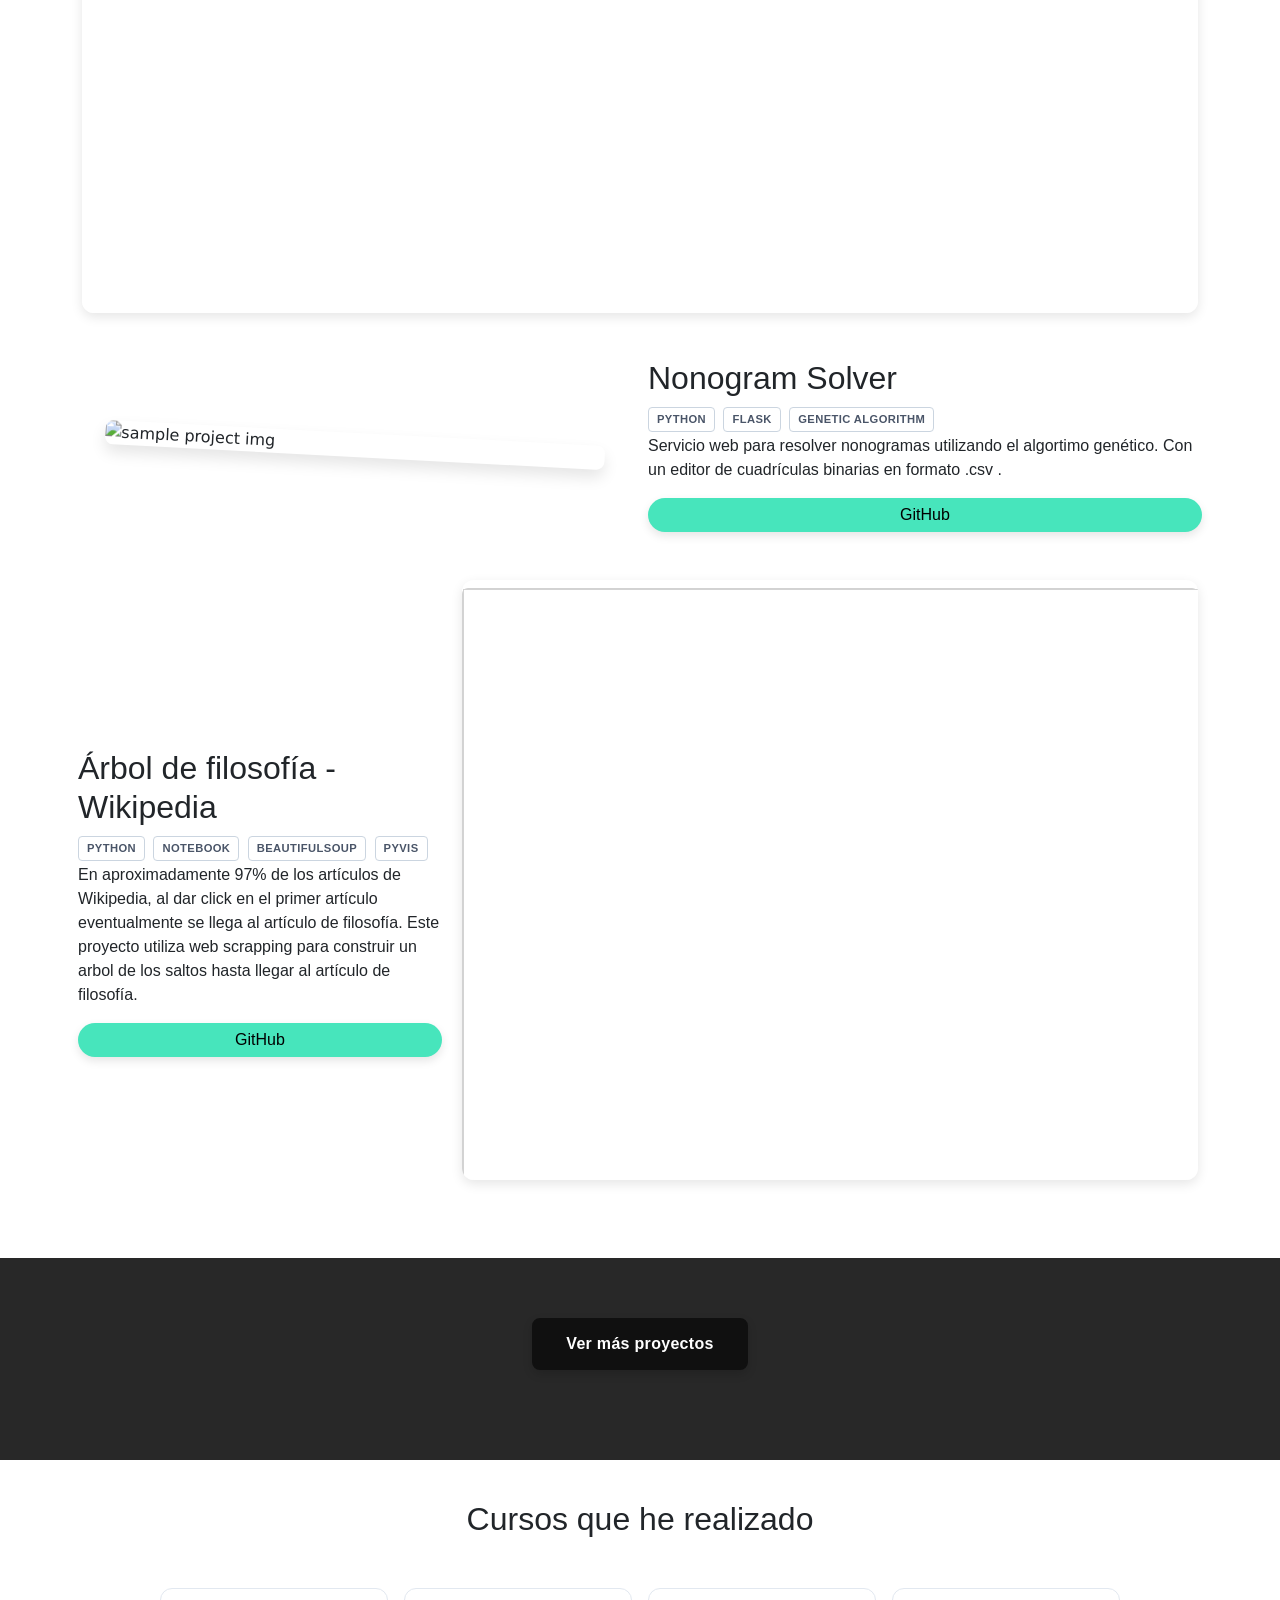
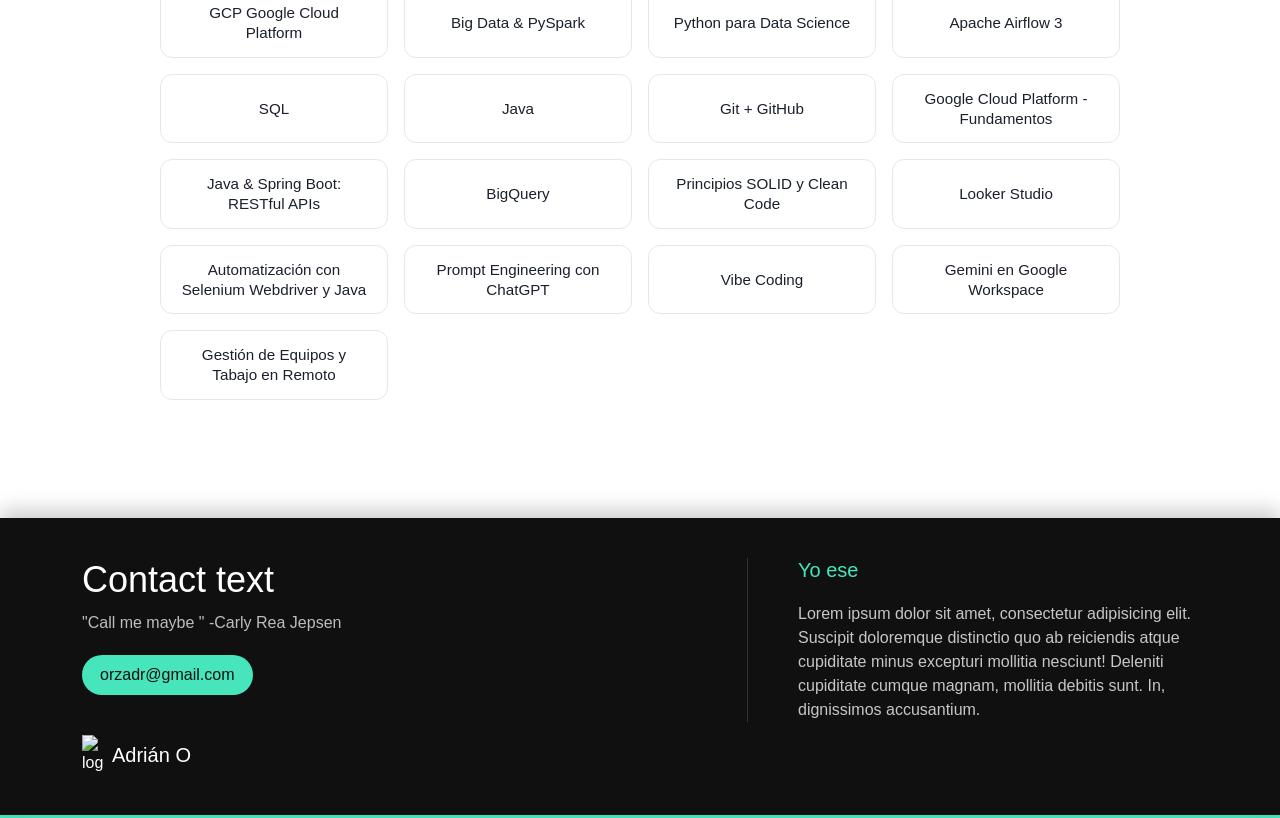
==== commit a3fdb600: "feat: explanded content" ====
--- a/index.html
+++ b/index.html
@@ -21,6 +21,7 @@
             <a href="#inicio">Inicio</a>
             <a href="#skills">Skills</a>
             <a href="#proyectos">Proyectos</a>
+            <a href="#cursos">Cursos</a>
             <a class="buttonContacto" href="#contacto">Contacto</a>
         </nav>
     </header>
@@ -75,39 +76,142 @@
                 <div class="row align-items-center mb-5">
 
                     <div class="col-md-6 text-sample g-3 textosample">
-                        <h2>Sample</h2>
-                        <p>Lorem ipsum dolor sit, amet consectetur adipisicing elit. Dolor dolorem veritatis non impedit illum, eos rerum iste mollitia quas itaque voluptas accusantium temporibus quos repellendus velit delectus voluptatum in. Quisquam!</p>
-                        <a href="" class="cv">button</a>
-                    </div>
+                        <h2>Optimización de Colocación de Cámaras de Vigilancia</h2>
+                        <h4>Trabajo Terminal 2025-A012</h4>
+                        <div class="tech-stack">
+                            <span class="tech-tag">Python</span>
+                            <span class="tech-tag">GeoPandas</span>
+                            <span class="tech-tag">Mongo DB</span>
+                            <span class="tech-tag">Folium</span>
+                            <span class="tech-tag">PSO</span>
+                            <span class="tech-tag">Genetic Algorithm</span>
+                        </div>
+                        <p>Este proyecto de investigación y titulación, tuvo como objetivo modelar el problema de posicionar de 
+                            n cámaras de vigilancia en el sistema C5 de la CDMX. Estimando las zonas de mayor riesgo 
+                            y eligiendo la mejor combinación de regiones mediante algoritmos bioinspirados (PSO y genético). 
+                            Mostrando en un servicio web una herramienta de apoyo para visualizar las regiones propuestas.</p>
+                            <p class="foot-text">En colaboración con <a href="https://ninjatotim.github.io/portafolio/" target="_blank" class="inline-link">Eva Fuentes</a>.</p>
+                        
+                        <a href="https://drive.google.com/file/d/1uu3EvhAD3uWjO5zftYu8hvId1RWX53oD/view?usp=sharing" class="cv">Artículo Técnico</a>
+                    </div>
+                    <div class="col-md-6 d-flex justify-content-center g-3">
+                        <img src="./Assets/informacion_camara_en_el_mapa.jpeg" alt="sample project img"  class="img-fluid grid Image rounded-3 sample">
+                    </div>
+                </div>
+            </div>
+            <div class="container">
+                <div class="row align-items-center">
+                    <div class="col-12">
+                        <iframe
+                            src="./iframe/mapa_salida.html"
+                            title="Mapa interactivo Folium"
+                            loading="lazy"
+                            class="embed-frame"></iframe>
+                    </div>
+                </div>
+            </div>
+
+            <div class="container">
+                <div class="row align-items-center mb-5">
+
                     <div class="col-md-6 d-flex justify-content-center g-3">
                         <img src="./Assets/sampleimg.png" alt="sample project img"  class="img-fluid grid Image rounded-3 sample">
                     </div>
-                </div>
+                    <div class="col-md-6 text-sample g-3 textosample">
+                        <h2>Nonogram Solver</h2>
+                        <div class="tech-stack">
+                            <span class="tech-tag">Python</span>
+                            <span class="tech-tag">Flask</span>
+                            <span class="tech-tag">Genetic Algorithm</span>
+                        </div>
+                        <p>Servicio web para resolver nonogramas utilizando el algortimo genético. Con un editor de cuadrículas binarias
+                             en formato .csv . </p>
+                        
+                        <a href="https://github.com/esp100/nonogram-genetic" class="cv">GitHub</a>
+                    </div>
+                </div>
+            </div>
+
+            <div class="container">
+                <div class="row align-items-center mb-5">
+
+                    <div class="col-md-4 text-sample g-3 textosample">
+                        <h2>Árbol de filosofía - Wikipedia</h2>
+                        <div class="tech-stack">
+                            <span class="tech-tag">Python</span>
+                            <span class="tech-tag">Notebook</span>
+                            <span class="tech-tag">BeautifulSoup</span>
+                            <span class="tech-tag">Pyvis</span>
+                        </div>
+                        <p>En aproximadamente 97% de los artículos de Wikipedia, al dar click en el primer artículo eventualmente 
+                            se llega al artículo de filosofía. Este proyecto utiliza web scrapping para construir un arbol de los 
+                            saltos hasta llegar al artículo de filosofía. </p>
+                        
+                        <a href="https://github.com/esp100/wiki-philosophy-tree" class="cv">GitHub</a>
+                    </div>
+                    <div class="col-md-8 d-flex justify-content-center">
+                        <iframe
+                        src="./iframe/ejemplo_tree.html"
+                        title="Grafo de árbol Pyvis"
+                        loading="lazy"
+                        class="embed-frame tree-iframe"></iframe>
+                    </div>
+                </div>
+            </div>
+        </section>
+       <section id="mas-proyectos">
+            <div class="container">
+                <details class="repo-details">
+                    <summary class="repo-summary">
+                        <span class="when-closed">Ver más proyectos</span>
+                        <span class="when-open">Ver menos proyectos</span>
+                    </summary>
+
+                    <div class="repo-cards-grid" id="repo-cards">
+                        <article class="repo-card">
+                            <h3><a href=" " target="_blank">Buscaminas Java</a></h3>
+                            <div class="repo-meta">
+                                <span class="tech-tag">Java</span>
+                                <span class="tech-tag">Swing</span>
+                            </div>
+                            <p>Lorem ipsum dolor sit amet consectetur, adipisicing elit. Nostrum explicabo rerum, ab vel, quam impedit aliquid quod dignissimos libero, numquam amet molestias? Accusantium obcaecati quod sed consectetur amet alias! Aspernatur?</p>
+                            
+                        </article>
+
+                        <article class="repo-card">
+                            <h3><a href=" " target="_blank">PWA Chat Cifrado</a></h3>
+                            <div class="repo-meta">
+                                <span class="tech-tag">Python</span>
+                                <span class="tech-tag">Flask</span>
+                            </div>
+                            <p>Lorem ipsum dolor sit amet consectetur, adipisicing elit. Nostrum explicabo rerum, ab vel, quam impedit aliquid quod dignissimos libero, numquam amet molestias? Accusantium obcaecati quod sed consectetur amet alias! Aspernatur?</p>
+                            
+                        </article>
+
+                        <article class="repo-card">
+                            <h3><a href=" " target="_blank">Flappy Bird Java</a></h3>
+                            <div class="repo-meta">
+                                <span class="tech-tag">Java</span>
+                                <span class="tech-tag">Swing</span>
+                            </div>
+                            <p>Lorem ipsum dolor sit amet consectetur, adipisicing elit. Nostrum explicabo rerum, ab vel, quam impedit aliquid quod dignissimos libero, numquam amet molestias? Accusantium obcaecati quod sed consectetur amet alias! Aspernatur?</p>
+                            
+                        </article>
+                    </div>
+                </details>
             </div>
         </section>
         <section id="cursos">
             <h2 class="tituloCursos">Cursos que he realizado</h2>
-            
-            <div class="container">
-                <div class="row align-items-center mb-5">
-                    <table class="tabla-cursos" id="tabla-cursos">
-                        <thead>
-                        <tr>
-                            <th>Alias</th>
-                            <th>Título</th>
-                        </tr>
-                        </thead>
-                        <tbody>
-                        <!-- Cursos JS -->
-                        </tbody>
-                    </table>
-
-                    <p id="cursos-error" hidden>No se pudieron cargar los cursos.</p>
-                </div>
-            </div>
-        </section>
-
-        <script src="./js/cursos.js" defer></script>
+
+            <div class="container">
+                <div class="cursos-grid" id="cursos-grid">
+                    <!--  Cursos JS -->
+                </div>
+                <p id="cursos-error" hidden>No se pudieron cargar los cursos.</p>
+            </div>
+        </section>
+
         <br>
         <br>
     </main>
@@ -152,6 +256,7 @@
     </footer>
     <div class="lineaFinal"></div>
 
+    <script src="./js/cursos.js" defer></script>
     <script src="./js/texto.js"></script>
     <script src="https://cdn.jsdelivr.net/npm/bootstrap@5.3.8/dist/js/bootstrap.bundle.min.js" integrity="sha384-FKyoEForCGlyvwx9Hj09JcYn3nv7wiPVlz7YYwJrWVcXK/BmnVDxM+D2scQbITxI" crossorigin="anonymous"></script>
 </body>
--- a/css/styles.css
+++ b/css/styles.css
@@ -5,8 +5,9 @@
 
 /* ========== HEADER ========== */
 header {
-    position: relative;
-    z-index: 10;
+    position: sticky;
+    top: 0;
+    z-index: 1000;
     display: flex;
     justify-content: space-between;
     align-items: center;
@@ -200,6 +201,7 @@
     opacity: 1;
     transition: opacity 0.5s ease;
 }
+
 /* ========== SKILLS ========== */
 
 .skills-intro {
@@ -318,12 +320,19 @@
     font-family: "Hanken Grotesk", sans-serif;
 }
 
-.text-sample a {
-    width: fit-content;
-    border: none;
-    background-color: #47E5BC;
-    border-radius: 30px;
-    padding: 5px 15px;
+.inline-link {
+    color: #47E5BC;
+    text-decoration: underline;
+    background: none;
+    border-radius: 0;
+    padding: 0;
+    box-shadow: none;
+    font-weight: 500;
+    transition: color 0.2s ease;
+}
+.inline-link:hover {
+    color: #3ac9a4;
+    transform: none;
 }
 
 .sample {
@@ -338,40 +347,334 @@
     cursor: pointer;
 }
 
-/* ========== CURSOS (estilos temporales) ========== */
-.tabla-cursos {
+/* ========== FOOT-TEXT (nota al pie) ========== */
+.foot-text {
+    font-size: 0.85rem;
+    color: #777;
+    font-style: italic;
+    margin-top: 8px;
+}
+.foot-text a {
+    color: inherit;
+    text-decoration: underline;
+    font-weight: 500;
+}
+
+/* ========== TECH-TAGS ========== */
+.tech-tag {
+    display: inline-block;
+    background-color: transparent;
+    color: #4a5568;
+    font-size: 0.7rem;
+    font-weight: 600;
+    letter-spacing: 0.4px;
+    text-transform: uppercase;
+    padding: 3px 8px;
+    border: 1px solid #cbd5e0;
+    border-radius: 4px;
+    margin: 2px 4px 2px 0;
+    font-family: "Hanken Grotesk", sans-serif;
+    transition: background-color 0.2s, color 0.2s,
+                border-color 0.2s, box-shadow 0.2s, transform 0.2s;
+}
+
+.tech-tag:hover {
+    background-color: #3b82f6;
+    color: #ffffff;
+    border-color: #3b82f6;
+    transform: translateY(-2px);
+    box-shadow: 0 8px 20px rgba(59, 130, 246, 0.35);
+}
+
+/* ========== IFRAMES ========== */
+.embed-frame {
     width: 100%;
-    border-collapse: collapse;
-    font-family: "Hanken Grotesk", sans-serif;
-    margin-top: 20px;
-    background-color: white;
-    box-shadow: 0 4px 10px rgba(0,0,0,0.1);
-}
-
-.tabla-cursos th,
-.tabla-cursos td {
-    border: 1px solid #ddd;
-    padding: 12px;
+    height: 500px;
+    border: none;
+    border-radius: 12px;
+    box-shadow: 0 4px 12px rgba(0, 0, 0, 0.1);
+    margin-bottom: 30px;
+    display: block;
+}
+.tree-iframe {
+    height: 600px;
+}
+
+/* ========== MÁS PROYECTOS ========== */
+#mas-proyectos {
+    background-color: rgba(17, 17, 17, 0.9);
+    padding: 60px 0;
+    text-align: center;             
+}
+
+#mas-proyectos .container {
+    display: flex;
+    flex-direction: column;
+    align-items: center;
+}
+
+#mas-proyectos .row {
+    justify-content: center;
+    width: 100%;
+}
+
+/* ========== REPO CARDS ========== */
+.repo-card {
+    flex: 1 1 280px;
+    max-width: 340px;
+    background: #ffffff;
+    border-radius: 16px;
+    padding: 24px;
+    box-shadow: 0 6px 16px rgba(0, 0, 0, 0.06);
+    border: 1px solid transparent;
+    transition: transform 0.25s ease,
+                box-shadow 0.25s ease,
+                border-color 0.25s ease;
+    display: flex;
+    flex-direction: column;
     text-align: left;
 }
 
-.tabla-cursos th {
+.repo-card:hover {
+    transform: translateY(-5px);
+    border-color: #3b82f6;
+    box-shadow: 0 12px 28px rgba(59, 130, 246, 0.35);
+}
+.repo-card h3 {
+    font-size: 1.25rem;
+    margin-bottom: 12px;
+}
+.repo-card h3 a {
+    color: #101010;
+    text-decoration: none;
+}
+.repo-card h3 a:hover {
+    color: #47E5BC;
+}
+.repo-card p {
+    font-size: 0.9rem;
+    color: #555;
+    flex-grow: 1;
+    margin-bottom: 16px;
+}
+.repo-meta {
+    display: flex;
+    flex-wrap: wrap;
+    gap: 6px;
+    margin-top: auto;
+}
+/* ===== Details / Summary ===== */
+.repo-details {
+    width: 100%;
+    text-align: center;
+}
+
+.repo-summary {
+    cursor: pointer;
+    font-family: "Hanken Grotesk", sans-serif;
+    font-size: 1rem;
+    font-weight: 600;
+    letter-spacing: 0.3px;
+    color: #ffffff;
+    background-color: #101010;
+    border: 2px solid #101010;
+    padding: 12px 32px;
+    border-radius: 8px;              /* cuadrado, no píldora */
+    display: inline-block;
+    margin: 0 auto 30px auto;
+    list-style: none;
+    text-align: center;
+    box-shadow: 0 4px 10px rgba(0, 0, 0, 0.15);
+    transition: background-color 0.2s, color 0.2s,
+                border-color 0.2s, transform 0.2s;
+}
+.repo-summary::-webkit-details-marker { display: none; }
+
+.repo-summary:hover {
     background-color: #47E5BC;
-    color: black;
-    font-weight: 600;
-}
-
-.tabla-cursos tr:nth-child(even) {
-    background-color: #f9f9f9;
-}
-
-#cursos-error {
+    border-color: #47E5BC;
+    color: #101010;
+    transform: translateY(-2px);
+}
+
+.repo-details[open] .repo-summary {
+    background-color: #3ac9a4;
+    border-color: #3ac9a4;
+    color: #101010;
+}
+
+/* Cambio de texto según estado */
+.when-open { display: none; }
+.repo-details[open] .when-open    { display: inline; }
+.repo-details[open] .when-closed  { display: none; }
+
+/* ===== Grid de repo-cards con separación ===== */
+.repo-cards-grid {
+    display: flex;
+    flex-wrap: wrap;
+    justify-content: center;
+    gap: 24px;                       /* separación entre tarjetas */
+    width: 100%;
+    margin-top: 10px;
+}
+
+.repo-card {
+    flex: 1 1 280px;
+    max-width: 340px;
+    background: #ffffff;
+    border-radius: 16px;
+    padding: 24px;
+    box-shadow: 0 6px 16px rgba(0, 0, 0, 0.06);
+    transition: transform 0.25s ease, box-shadow 0.25s ease;
+    display: flex;
+    flex-direction: column;
+    text-align: left;
+}
+.repo-card:hover {
+    transform: translateY(-5px);
+    box-shadow: 0 12px 24px rgba(0, 0, 0, 0.1);
+}
+.repo-card h3 {
+    font-size: 1.2rem;
+    margin-bottom: 12px;
+}
+.repo-card h3 a {
+    color: #101010;
+    text-decoration: none;
+    background: none;
+    border-radius: 0;
+    padding: 0;
+    box-shadow: none;
+}
+.repo-card h3 a:hover {
+    color: #47E5BC;
+}
+.repo-card p {
+    font-size: 0.9rem;
+    color: #555;
+    flex-grow: 1;
+    margin-bottom: 16px;
+}
+.repo-meta {
+    display: flex;
+    flex-wrap: wrap;
+    gap: 6px;
+    margin-top: auto;
+}
+/* ========== CURSOS ========== */
+#cursos {
+    padding: 20px 0 70px 0;
+}
+
+.cursos-grid {
+    display: grid;
+    grid-template-columns: repeat(auto-fill, minmax(210px, 1fr));
+    gap: 16px;
+    max-width: 1000px;
+    margin: 0 auto;
+    padding: 0 20px;
+    overflow: visible; /* permite que la info-card sobresalga */
+}
+
+.curso-card {
+    position: relative;
+    display: flex;
+    align-items: center;
+    justify-content: center;
+    min-height: 62px;
+    padding: 14px 18px;
+    background: #ffffff;
+    border: 1px solid #e2e8f0;
+    border-radius: 12px;
+    text-decoration: none;
+    color: #1a202c;
+    font-family: "Hanken Grotesk", sans-serif;
+    font-size: 0.95rem;
+    font-weight: 500;
     text-align: center;
-    color: #E54B4B;
-    font-family: "Hanken Grotesk", sans-serif;
-    margin-top: 20px;
-}
-
+    cursor: pointer;
+    transition: transform 0.2s ease, box-shadow 0.2s ease,
+                border-color 0.2s ease, background-color 0.2s ease;
+    overflow: visible;
+    z-index: 1;
+}
+
+.curso-card:hover,
+.curso-card:focus-visible {
+    transform: translateY(-3px);
+    border-color: #47E5BC;
+    background-color: #fafffd;
+    box-shadow: 0 8px 20px rgba(71, 229, 188, 0.28);
+    z-index: 60;
+    outline: none;
+}
+
+.curso-alias {
+    line-height: 1.3;
+    pointer-events: none;
+}
+
+/* ---------- Info card flotante ---------- */
+.curso-info {
+    position: absolute;
+    bottom: calc(100% + 12px);
+    left: 50%;
+    transform: translateX(-50%) translateY(8px);
+    background: #101010;
+    color: #ffffff;
+    padding: 14px 18px;
+    border-radius: 10px;
+    box-shadow: 0 12px 28px rgba(0, 0, 0, 0.28);
+    width: max-content;
+    max-width: 280px;
+    text-align: left;
+    opacity: 0;
+    pointer-events: none;
+    transition: opacity 0.2s ease, transform 0.2s ease;
+    z-index: 70;
+}
+
+/* Flechita */
+.curso-info::after {
+    content: "";
+    position: absolute;
+    top: 100%;
+    left: 50%;
+    transform: translateX(-50%);
+    border: 8px solid transparent;
+    border-top-color: #101010;
+}
+
+.curso-card:hover .curso-info,
+.curso-card:focus-visible .curso-info {
+    opacity: 1;
+    transform: translateX(-50%) translateY(0);
+    pointer-events: auto;
+}
+
+.curso-provider {
+    display: inline-block;
+    font-size: 0.68rem;
+    font-weight: 700;
+    text-transform: uppercase;
+    letter-spacing: 0.6px;
+    color: #47E5BC;
+    margin-bottom: 6px;
+}
+
+.curso-titulo {
+    font-size: 0.9rem;
+    font-weight: 500;
+    margin: 0 0 6px 0;
+    line-height: 1.35;
+    color: #ffffff;
+}
+
+.curso-fecha {
+    display: block;
+    font-size: 0.75rem;
+    color: #a0aec0;
+}
 /* ========== FOOTER ========== */
 #contacto {
     position: relative;
@@ -645,4 +948,11 @@
         padding-top: 30px;
         margin-top: 20px;
     }
+
+    .embed-frame {
+        height: 400px;
+    }
+    .tree-iframe {
+        height: 500px;
+    }
 }
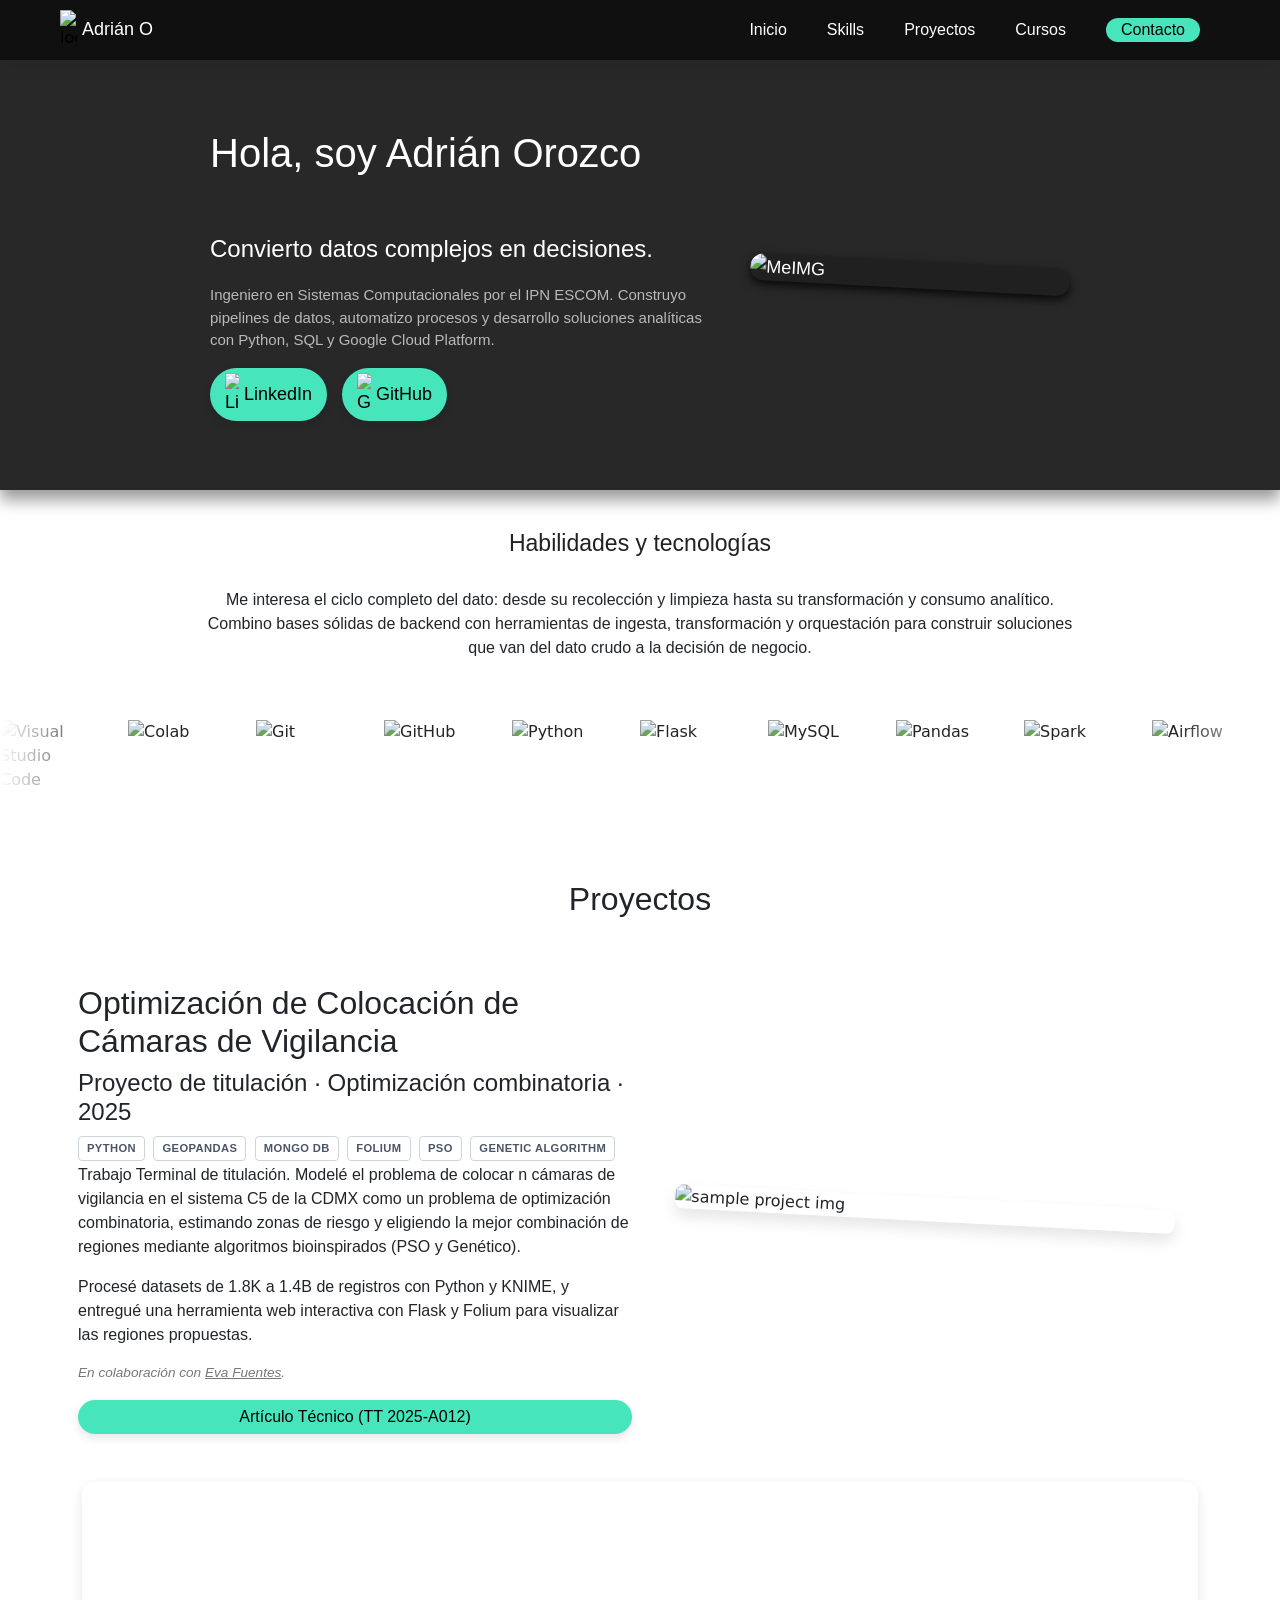
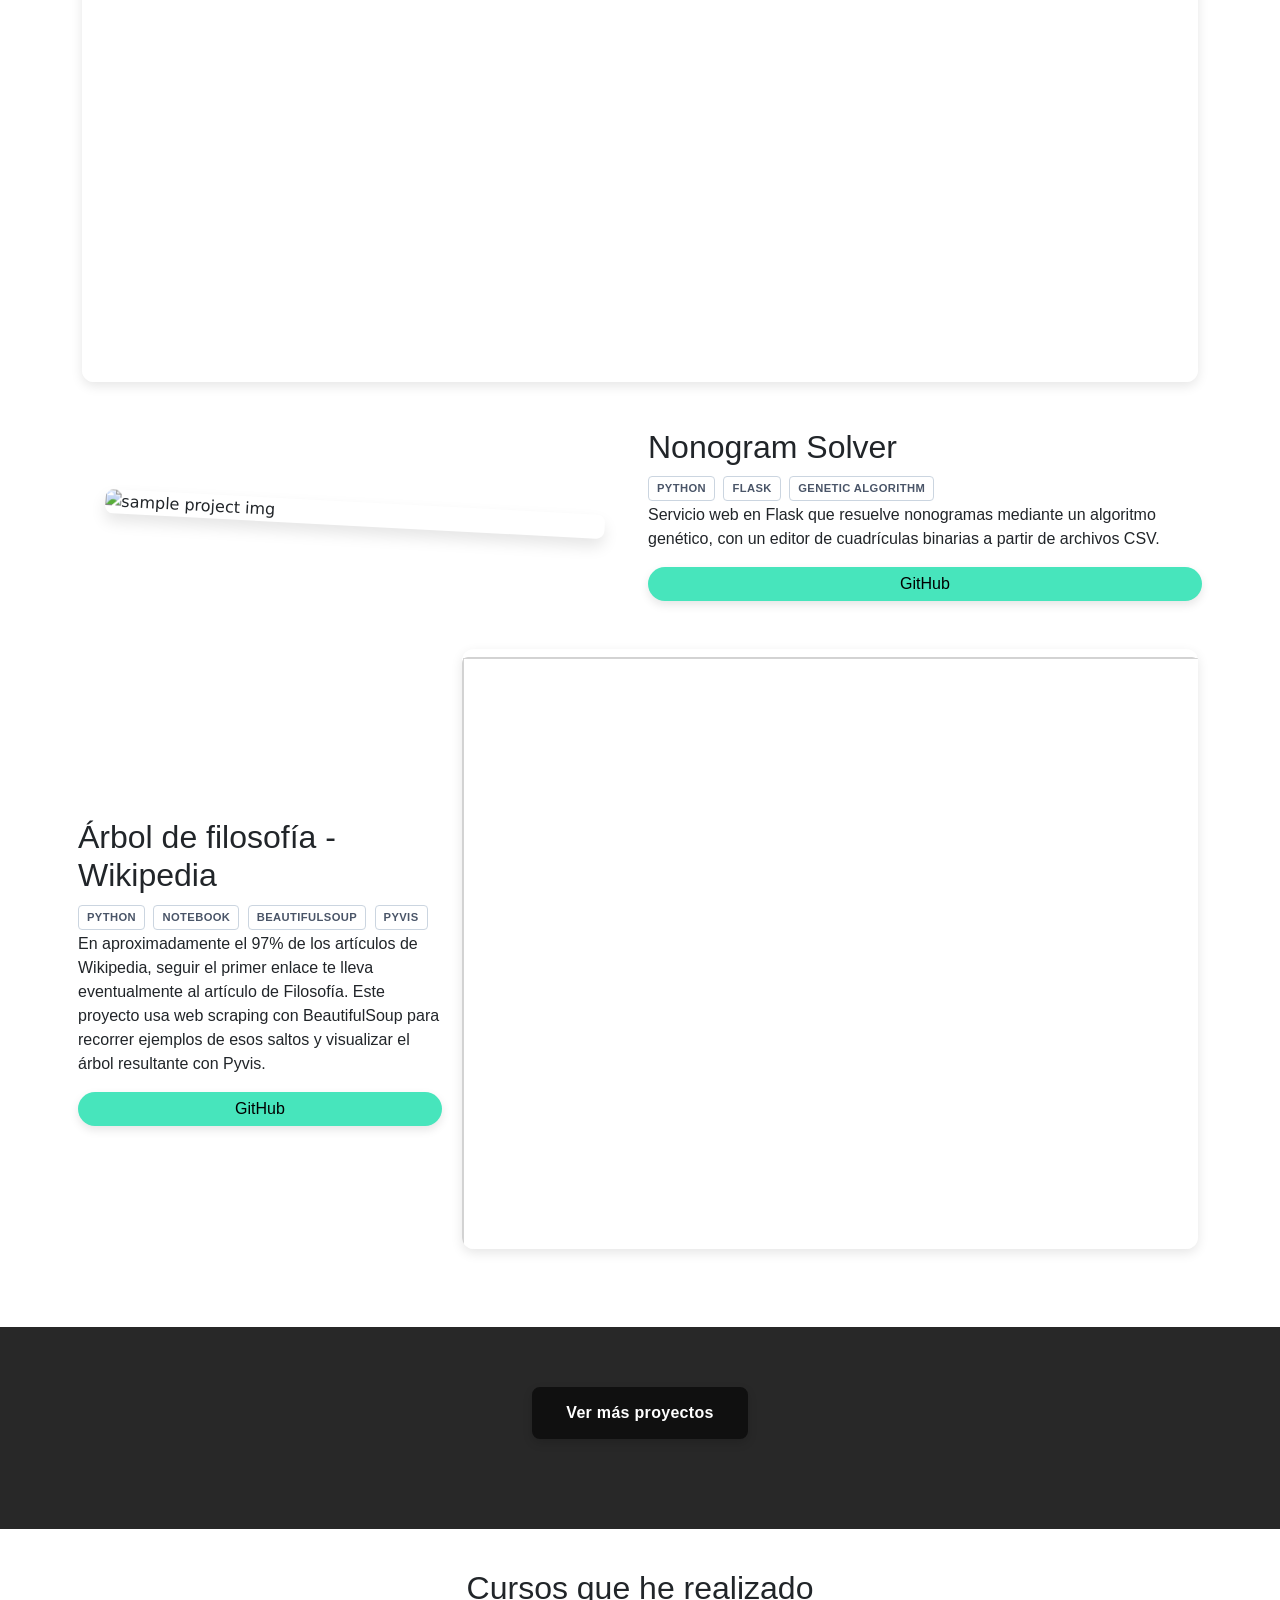
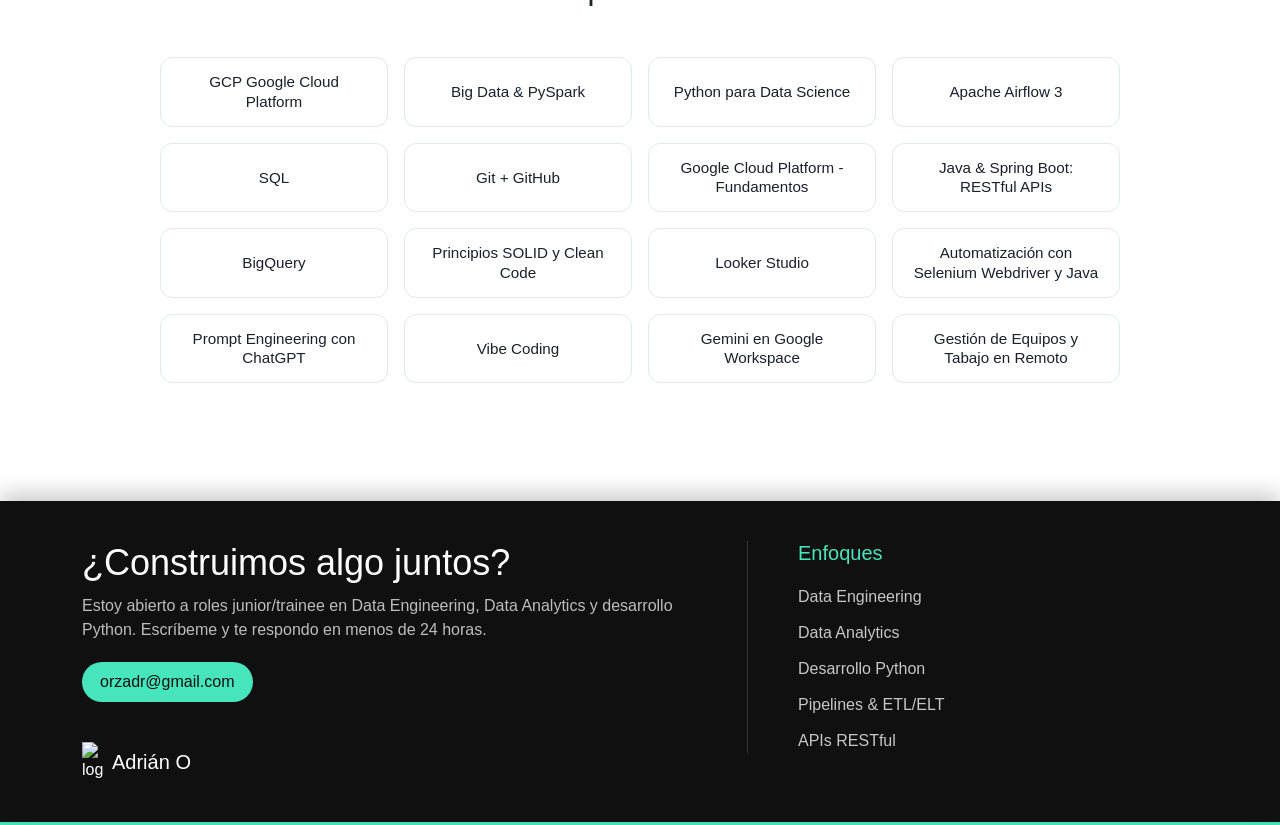
==== commit e9ea156e: "feat: expanded text info" ====
--- a/index.html
+++ b/index.html
@@ -3,7 +3,7 @@
 <head>
     <meta charset="UTF-8">
     <meta name="viewport" content="width=device-width, initial-scale=1.0">
-    <title>Portfolio - Adrián Orozco</title>
+    <title>Adrián Orozco · Data Engineer & Python Developer</title>
     <link rel="stylesheet" href="./css/styles.css">  
     <link href="https://fonts.googleapis.com/css2?family=Anton&family=Hanken+Grotesk:ital,wght@0,100..900;1,100..900&display=swap" rel="stylesheet">
     <link href="https://cdn.jsdelivr.net/npm/bootstrap@5.3.8/dist/css/bootstrap.min.css" rel="stylesheet" integrity="sha384-sRIl4kxILFvY47J16cr9ZwB07vP4J8+LH7qKQnuqkuIAvNWLzeN8tE5YBujZqJLB" crossorigin="anonymous">
@@ -33,9 +33,12 @@
             <div class="overlay"></div>
             <div class="contenidoBanner">
                 <div class="content">
-                    <h1 class="holaTitle">Hola, soy <span class="name">Adrián Orozco </span><span id="texto">Desarrollador Python </span></h1>
-                    <h4 class="subTitle">sample text.</h4>
-                    <p class="textoBanner">Lorem ipsum, dolor sit amet consectetur adipisicing elit. Quam fugit sapiente porro! Eum iure culpa nulla reprehenderit quo maiores hic molestias quae vitae! Vel et, commodi modi voluptatum non fuga?</p>
+                    <h1 class="holaTitle">Hola, soy <span class="name">Adrián Orozco</span><br><span id="texto">Data Engineer & Python Developer</span></h1>
+                <h4 class="subTitle">Convierto datos complejos en decisiones.</h4>
+                <p class="textoBanner">
+                    Ingeniero en Sistemas Computacionales por el IPN ESCOM. Construyo pipelines de datos,
+                    automatizo procesos y desarrollo soluciones analíticas con Python, SQL y Google Cloud Platform.
+                </p>
                     <div class="botones">                        
                         <a href="https://www.linkedin.com/in/adrian-orozco-s-258056305/" class="cv" target="_blank">
                             <img src="./Assets/LinkedInLogo.png" alt="LinkedInLogo">
@@ -54,9 +57,7 @@
         </section><section class="skills-intro" id="skills">
             <h2 class="habilidadesSkills">Habilidades y tecnologías</h2>
             <p class="textohabilidades">
-                Cuento con conocimientos en Lorem ipsum dolor sit amet consectetur, adipisicing elit. 
-                Nam ipsum autem enim nobis! Molestiae animi, adipisci itaque fugiat veniam quae iure 
-                impedit ad explicabo deserunt incidunt sunt voluptatum repellendus accusantium!
+                Me interesa el ciclo completo del dato: desde su recolección y limpieza hasta su transformación y consumo analítico. Combino bases sólidas de backend con herramientas de ingesta, transformación y orquestación para construir soluciones que van del dato crudo a la decisión de negocio.
             </p>
         </section>
 
@@ -77,7 +78,7 @@
 
                     <div class="col-md-6 text-sample g-3 textosample">
                         <h2>Optimización de Colocación de Cámaras de Vigilancia</h2>
-                        <h4>Trabajo Terminal 2025-A012</h4>
+                        <h4>Proyecto de titulación · Optimización combinatoria · 2025</h4>
                         <div class="tech-stack">
                             <span class="tech-tag">Python</span>
                             <span class="tech-tag">GeoPandas</span>
@@ -86,13 +87,19 @@
                             <span class="tech-tag">PSO</span>
                             <span class="tech-tag">Genetic Algorithm</span>
                         </div>
-                        <p>Este proyecto de investigación y titulación, tuvo como objetivo modelar el problema de posicionar de 
-                            n cámaras de vigilancia en el sistema C5 de la CDMX. Estimando las zonas de mayor riesgo 
-                            y eligiendo la mejor combinación de regiones mediante algoritmos bioinspirados (PSO y genético). 
-                            Mostrando en un servicio web una herramienta de apoyo para visualizar las regiones propuestas.</p>
-                            <p class="foot-text">En colaboración con <a href="https://ninjatotim.github.io/portafolio/" target="_blank" class="inline-link">Eva Fuentes</a>.</p>
+                        <p>
+                            Trabajo Terminal de titulación. Modelé el problema de colocar n cámaras de vigilancia
+                            en el sistema C5 de la CDMX como un problema de optimización combinatoria, estimando
+                            zonas de riesgo y eligiendo la mejor combinación de regiones mediante algoritmos
+                            bioinspirados (PSO y Genético).
+                        </p>
+                        <p>
+                            Procesé datasets de 1.8K a 1.4B de registros con Python y KNIME, y entregué una
+                            herramienta web interactiva con Flask y Folium para visualizar las regiones propuestas.
+                        </p>
+                        <p class="foot-text">En colaboración con <a href="https://ninjatotim.github.io/portafolio/" target="_blank" class="inline-link">Eva Fuentes</a>.</p>
                         
-                        <a href="https://drive.google.com/file/d/1uu3EvhAD3uWjO5zftYu8hvId1RWX53oD/view?usp=sharing" class="cv">Artículo Técnico</a>
+                        <a href="https://drive.google.com/file/d/1uu3EvhAD3uWjO5zftYu8hvId1RWX53oD/view?usp=sharing" class="cv">Artículo Técnico (TT 2025-A012)</a>
                     </div>
                     <div class="col-md-6 d-flex justify-content-center g-3">
                         <img src="./Assets/informacion_camara_en_el_mapa.jpeg" alt="sample project img"  class="img-fluid grid Image rounded-3 sample">
@@ -124,8 +131,10 @@
                             <span class="tech-tag">Flask</span>
                             <span class="tech-tag">Genetic Algorithm</span>
                         </div>
-                        <p>Servicio web para resolver nonogramas utilizando el algortimo genético. Con un editor de cuadrículas binarias
-                             en formato .csv . </p>
+                        <p>
+                            Servicio web en Flask que resuelve nonogramas mediante un algoritmo genético,
+                            con un editor de cuadrículas binarias a partir de archivos CSV.
+                        </p>
                         
                         <a href="https://github.com/esp100/nonogram-genetic" class="cv">GitHub</a>
                     </div>
@@ -143,10 +152,12 @@
                             <span class="tech-tag">BeautifulSoup</span>
                             <span class="tech-tag">Pyvis</span>
                         </div>
-                        <p>En aproximadamente 97% de los artículos de Wikipedia, al dar click en el primer artículo eventualmente 
-                            se llega al artículo de filosofía. Este proyecto utiliza web scrapping para construir un arbol de los 
-                            saltos hasta llegar al artículo de filosofía. </p>
-                        
+                        <p>
+                            En aproximadamente el 97% de los artículos de Wikipedia, seguir el primer enlace
+                            te lleva eventualmente al artículo de Filosofía. Este proyecto usa web scraping
+                            con BeautifulSoup para recorrer ejemplos de esos saltos y visualizar el árbol resultante
+                            con Pyvis.
+                        </p>
                         <a href="https://github.com/esp100/wiki-philosophy-tree" class="cv">GitHub</a>
                     </div>
                     <div class="col-md-8 d-flex justify-content-center">
@@ -174,7 +185,10 @@
                                 <span class="tech-tag">Java</span>
                                 <span class="tech-tag">Swing</span>
                             </div>
-                            <p>Lorem ipsum dolor sit amet consectetur, adipisicing elit. Nostrum explicabo rerum, ab vel, quam impedit aliquid quod dignissimos libero, numquam amet molestias? Accusantium obcaecati quod sed consectetur amet alias! Aspernatur?</p>
+                            <p>
+                                Implementación del clásico Buscaminas con Java Swing, incluyendo lógica de
+                                tablero, minas y sistema de banderas.
+                            </p>
                             
                         </article>
 
@@ -184,7 +198,11 @@
                                 <span class="tech-tag">Python</span>
                                 <span class="tech-tag">Flask</span>
                             </div>
-                            <p>Lorem ipsum dolor sit amet consectetur, adipisicing elit. Nostrum explicabo rerum, ab vel, quam impedit aliquid quod dignissimos libero, numquam amet molestias? Accusantium obcaecati quod sed consectetur amet alias! Aspernatur?</p>
+                            <p>
+                                Chat cifrado construido en Flask siguiendo una arquitectura de microservicios
+                                y desplegado como PWA. Proyecto comparativo del uso de Azure App Services,
+                                AWS App Runner y GCP Cloud Run.
+                            </p>
                             
                         </article>
 
@@ -194,7 +212,10 @@
                                 <span class="tech-tag">Java</span>
                                 <span class="tech-tag">Swing</span>
                             </div>
-                            <p>Lorem ipsum dolor sit amet consectetur, adipisicing elit. Nostrum explicabo rerum, ab vel, quam impedit aliquid quod dignissimos libero, numquam amet molestias? Accusantium obcaecati quod sed consectetur amet alias! Aspernatur?</p>
+                            <p>
+                                Réplica jugable de Flappy Bird en Java Swing, con manejo de assets
+                                gráficos, colisiones y ciclo de juego.
+                            </p>
                             
                         </article>
                     </div>
@@ -220,19 +241,14 @@
             <div class="row align-items-start gy-4">
 
                 <div class="col-md-7">
-                    <h2>Contact text</h2>
-
-                    <p class="textoContacto">
-                        "Call me maybe " -Carly Rea Jepsen
-                    </p>
-
-                    <a 
-                        href="mailto:orzadr@gmail.com?subject=Vi%20tu%20portfolio%20y"
-                        class="correoFooter"
-                    >
-                        orzadr@gmail.com
-                    </a>
-
+                   <h2>¿Construimos algo juntos?</h2>
+                        <p class="textoContacto">
+                            Estoy abierto a roles junior/trainee en Data Engineering, Data Analytics y desarrollo Python.
+                            Escríbeme y te respondo en menos de 24 horas.
+                        </p>
+                        <a href="mailto:orzadr@gmail.com?subject=Contacto%20desde%20tu%20portfolio" class="correoFooter">
+                            orzadr@gmail.com
+                        </a>
                     <div class="logo2">
                         <img src="./Assets/logo.png" alt="logo">
 
@@ -245,9 +261,12 @@
 
                 <div class="col-md-5">
                     <div class="Footer">
-                        <h5>Yo ese</h5>
-
-                        <p>Lorem ipsum dolor sit amet, consectetur adipisicing elit. Suscipit doloremque distinctio quo ab reiciendis atque cupiditate minus excepturi mollitia nesciunt! Deleniti cupiditate cumque magnam, mollitia debitis sunt. In, dignissimos accusantium.</p>
+                        <h5>Enfoques</h5>
+                        <p>Data Engineering</p>
+                        <p>Data Analytics</p>
+                        <p>Desarrollo Python</p>
+                        <p>Pipelines & ETL/ELT</p>
+                        <p>APIs RESTful</p>
                     </div>
                 </div>
 
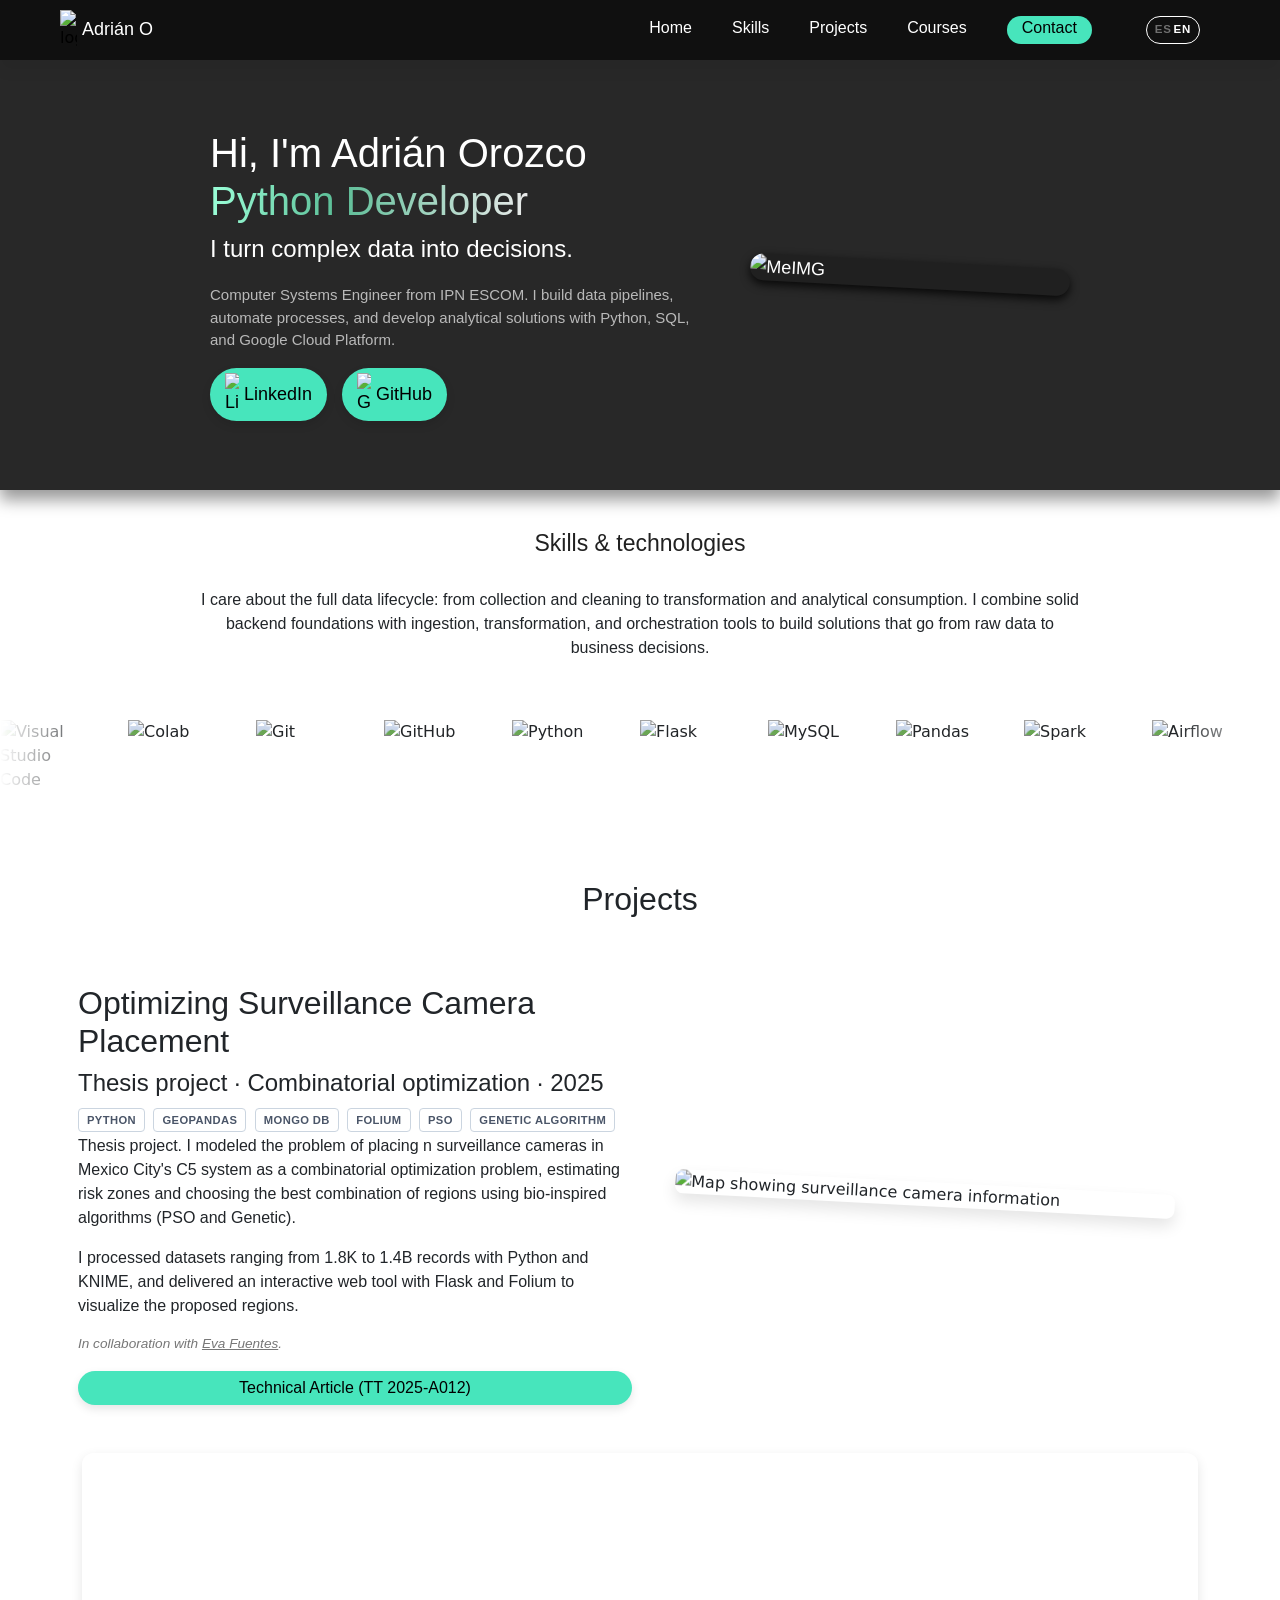
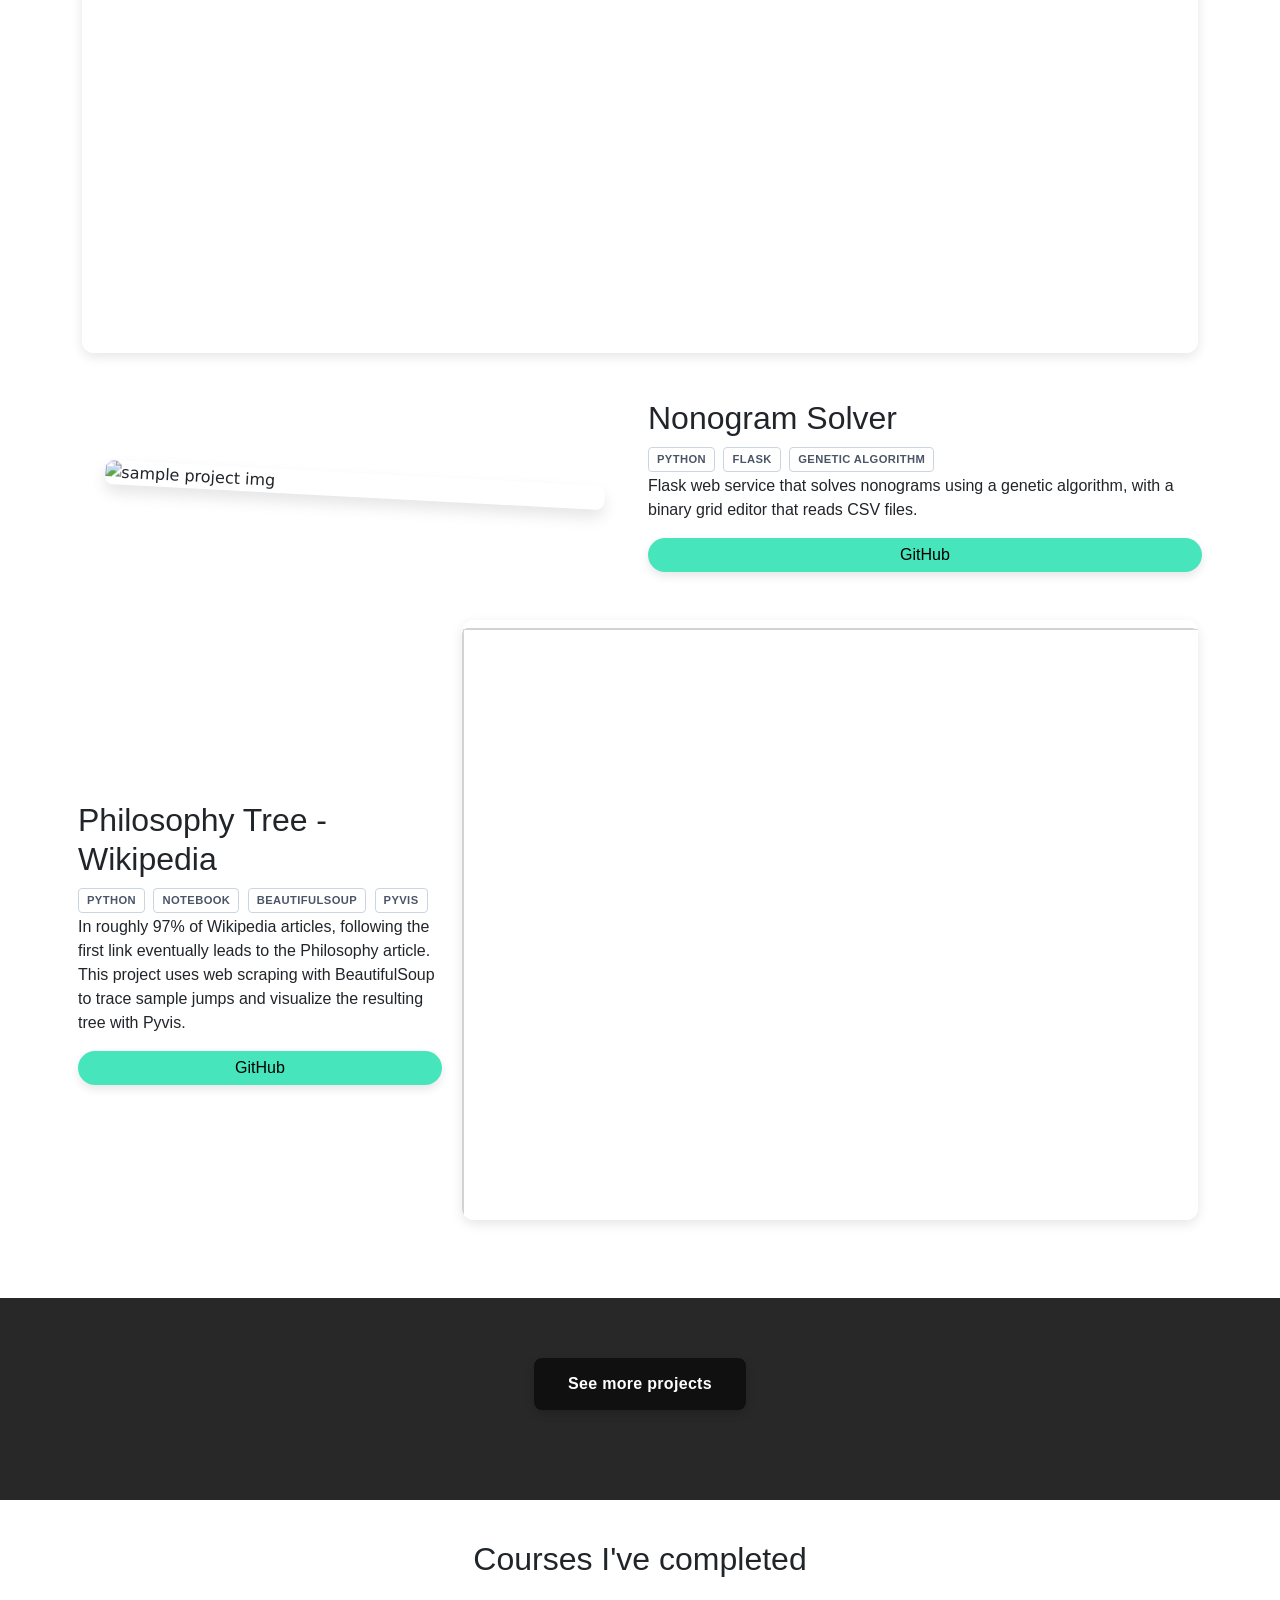
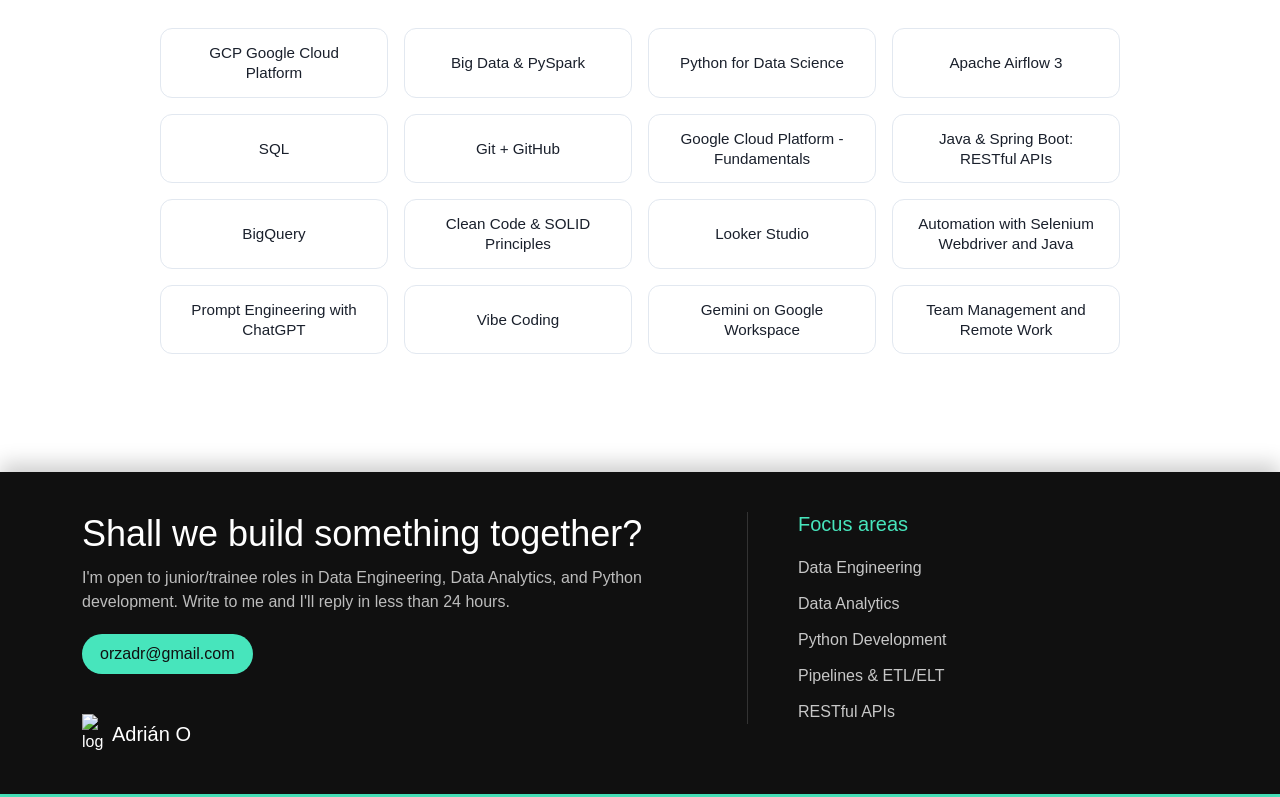
==== commit f6f3a7d7: "feat: implemented ENG support" ====
--- a/index.html
+++ b/index.html
@@ -1,9 +1,9 @@
 <!DOCTYPE html>
-<html lang="en">
+<html lang="es">
 <head>
     <meta charset="UTF-8">
     <meta name="viewport" content="width=device-width, initial-scale=1.0">
-    <title>Adrián Orozco · Data Engineer & Python Developer</title>
+    <title data-i18n="page.title">Adrián Orozco · Data Engineer & Python Developer</title>
     <link rel="stylesheet" href="./css/styles.css">  
     <link href="https://fonts.googleapis.com/css2?family=Anton&family=Hanken+Grotesk:ital,wght@0,100..900;1,100..900&display=swap" rel="stylesheet">
     <link href="https://cdn.jsdelivr.net/npm/bootstrap@5.3.8/dist/css/bootstrap.min.css" rel="stylesheet" integrity="sha384-sRIl4kxILFvY47J16cr9ZwB07vP4J8+LH7qKQnuqkuIAvNWLzeN8tE5YBujZqJLB" crossorigin="anonymous">
@@ -18,11 +18,18 @@
             </h1>
         </div>
         <nav class="barraNav">
-            <a href="#inicio">Inicio</a>
-            <a href="#skills">Skills</a>
-            <a href="#proyectos">Proyectos</a>
-            <a href="#cursos">Cursos</a>
-            <a class="buttonContacto" href="#contacto">Contacto</a>
+            <a href="#inicio" data-i18n="nav.inicio">Inicio</a>
+            <a href="#skills" data-i18n="nav.skills">Skills</a>
+            <a href="#proyectos" data-i18n="nav.proyectos">Proyectos</a>
+            <a href="#cursos" data-i18n="nav.cursos">Cursos</a>
+            <a class="buttonContacto" href="#contacto" data-i18n="nav.contacto">Contacto</a>
+
+            <!-- Selector de idioma -->
+            <button id="langToggle" class="lang-toggle" type="button" data-lang="es"
+                    aria-label="Cambiar idioma / Switch language">
+                <span class="lang-code lang-code--es">ES</span>
+                <span class="lang-code lang-code--en">EN</span>
+            </button>
         </nav>
     </header>
     <main>
@@ -33,12 +40,12 @@
             <div class="overlay"></div>
             <div class="contenidoBanner">
                 <div class="content">
-                    <h1 class="holaTitle">Hola, soy <span class="name">Adrián Orozco</span><br><span id="texto">Data Engineer & Python Developer</span></h1>
-                <h4 class="subTitle">Convierto datos complejos en decisiones.</h4>
-                <p class="textoBanner">
-                    Ingeniero en Sistemas Computacionales por el IPN ESCOM. Construyo pipelines de datos,
-                    automatizo procesos y desarrollo soluciones analíticas con Python, SQL y Google Cloud Platform.
-                </p>
+                    <h1 class="holaTitle"><span data-i18n="hero.hola">Hola, soy</span> <span class="name">Adrián Orozco</span><br><span id="texto">Data Engineer &amp; Python Developer</span></h1>
+                    <h4 class="subTitle" data-i18n="hero.subtitulo">Convierto datos complejos en decisiones.</h4>
+                    <p class="textoBanner" data-i18n="hero.descripcion">
+                        Ingeniero en Sistemas Computacionales por el IPN ESCOM. Construyo pipelines de datos,
+                        automatizo procesos y desarrollo soluciones analíticas con Python, SQL y Google Cloud Platform.
+                    </p>
                     <div class="botones">                        
                         <a href="https://www.linkedin.com/in/adrian-orozco-s-258056305/" class="cv" target="_blank">
                             <img src="./Assets/LinkedInLogo.png" alt="LinkedInLogo">
@@ -54,14 +61,16 @@
                     <img src="./Assets/me.jpeg" alt="MeIMG">
                 </div>
             </div>
-        </section><section class="skills-intro" id="skills">
-            <h2 class="habilidadesSkills">Habilidades y tecnologías</h2>
-            <p class="textohabilidades">
+        </section>
+
+        <section class="skills-intro" id="skills">
+            <h2 class="habilidadesSkills" data-i18n="skills.titulo">Habilidades y tecnologías</h2>
+            <p class="textohabilidades" data-i18n="skills.descripcion">
                 Me interesa el ciclo completo del dato: desde su recolección y limpieza hasta su transformación y consumo analítico. Combino bases sólidas de backend con herramientas de ingesta, transformación y orquestación para construir soluciones que van del dato crudo a la decisión de negocio.
             </p>
         </section>
 
-        <section class="skills" aria-label="Tecnologías">
+        <section class="skills" data-i18n-attr="aria-label:skills.aria" aria-label="Tecnologías">
             <div class="carrusel" id="carrusel">
                 <ul class="pista" id="pista">
                     <!-- Skills JS -->
@@ -71,14 +80,14 @@
         <script src="./js/skills.js" defer></script>
 
         <section id="proyectos">
-            <h2 class="tituloProyectos">Proyectos</h2>
+            <h2 class="tituloProyectos" data-i18n="proyectos.titulo">Proyectos</h2>
 
             <div class="container">
                 <div class="row align-items-center mb-5">
 
                     <div class="col-md-6 text-sample g-3 textosample">
-                        <h2>Optimización de Colocación de Cámaras de Vigilancia</h2>
-                        <h4>Proyecto de titulación · Optimización combinatoria · 2025</h4>
+                        <h2 data-i18n="p1.titulo">Optimización de Colocación de Cámaras de Vigilancia</h2>
+                        <h4 data-i18n="p1.subtitulo">Proyecto de titulación · Optimización combinatoria · 2025</h4>
                         <div class="tech-stack">
                             <span class="tech-tag">Python</span>
                             <span class="tech-tag">GeoPandas</span>
@@ -87,22 +96,25 @@
                             <span class="tech-tag">PSO</span>
                             <span class="tech-tag">Genetic Algorithm</span>
                         </div>
-                        <p>
+                        <p data-i18n="p1.desc1">
                             Trabajo Terminal de titulación. Modelé el problema de colocar n cámaras de vigilancia
                             en el sistema C5 de la CDMX como un problema de optimización combinatoria, estimando
                             zonas de riesgo y eligiendo la mejor combinación de regiones mediante algoritmos
                             bioinspirados (PSO y Genético).
                         </p>
-                        <p>
+                        <p data-i18n="p1.desc2">
                             Procesé datasets de 1.8K a 1.4B de registros con Python y KNIME, y entregué una
                             herramienta web interactiva con Flask y Folium para visualizar las regiones propuestas.
                         </p>
-                        <p class="foot-text">En colaboración con <a href="https://ninjatotim.github.io/portafolio/" target="_blank" class="inline-link">Eva Fuentes</a>.</p>
+                        <p class="foot-text"><span data-i18n="p1.colaboracion">En colaboración con</span> <a href="https://ninjatotim.github.io/portafolio/" target="_blank" class="inline-link">Eva Fuentes</a>.</p>
                         
-                        <a href="https://drive.google.com/file/d/1uu3EvhAD3uWjO5zftYu8hvId1RWX53oD/view?usp=sharing" class="cv">Artículo Técnico (TT 2025-A012)</a>
+                        <a href="https://drive.google.com/file/d/1uu3EvhAD3uWjO5zftYu8hvId1RWX53oD/view?usp=sharing" class="cv" data-i18n="p1.enlace">Artículo Técnico (TT 2025-A012)</a>
                     </div>
                     <div class="col-md-6 d-flex justify-content-center g-3">
-                        <img src="./Assets/informacion_camara_en_el_mapa.jpeg" alt="sample project img"  class="img-fluid grid Image rounded-3 sample">
+                        <img src="./Assets/informacion_camara_en_el_mapa.jpeg"
+                             alt="sample project img"
+                             data-i18n-attr="alt:p1.imgAlt"
+                             class="img-fluid grid Image rounded-3 sample">
                     </div>
                 </div>
             </div>
@@ -112,6 +124,7 @@
                         <iframe
                             src="./iframe/mapa_salida.html"
                             title="Mapa interactivo Folium"
+                            data-i18n-attr="title:p1.iframe"
                             loading="lazy"
                             class="embed-frame"></iframe>
                     </div>
@@ -125,13 +138,13 @@
                         <img src="./Assets/sampleimg.png" alt="sample project img"  class="img-fluid grid Image rounded-3 sample">
                     </div>
                     <div class="col-md-6 text-sample g-3 textosample">
-                        <h2>Nonogram Solver</h2>
+                        <h2 data-i18n="p2.titulo">Nonogram Solver</h2>
                         <div class="tech-stack">
                             <span class="tech-tag">Python</span>
                             <span class="tech-tag">Flask</span>
                             <span class="tech-tag">Genetic Algorithm</span>
                         </div>
-                        <p>
+                        <p data-i18n="p2.desc">
                             Servicio web en Flask que resuelve nonogramas mediante un algoritmo genético,
                             con un editor de cuadrículas binarias a partir de archivos CSV.
                         </p>
@@ -145,14 +158,14 @@
                 <div class="row align-items-center mb-5">
 
                     <div class="col-md-4 text-sample g-3 textosample">
-                        <h2>Árbol de filosofía - Wikipedia</h2>
+                        <h2 data-i18n="p3.titulo">Árbol de filosofía - Wikipedia</h2>
                         <div class="tech-stack">
                             <span class="tech-tag">Python</span>
                             <span class="tech-tag">Notebook</span>
                             <span class="tech-tag">BeautifulSoup</span>
                             <span class="tech-tag">Pyvis</span>
                         </div>
-                        <p>
+                        <p data-i18n="p3.desc">
                             En aproximadamente el 97% de los artículos de Wikipedia, seguir el primer enlace
                             te lleva eventualmente al artículo de Filosofía. Este proyecto usa web scraping
                             con BeautifulSoup para recorrer ejemplos de esos saltos y visualizar el árbol resultante
@@ -164,6 +177,7 @@
                         <iframe
                         src="./iframe/ejemplo_tree.html"
                         title="Grafo de árbol Pyvis"
+                        data-i18n-attr="title:p3.iframe"
                         loading="lazy"
                         class="embed-frame tree-iframe"></iframe>
                     </div>
@@ -174,18 +188,18 @@
             <div class="container">
                 <details class="repo-details">
                     <summary class="repo-summary">
-                        <span class="when-closed">Ver más proyectos</span>
-                        <span class="when-open">Ver menos proyectos</span>
+                        <span class="when-closed" data-i18n="more.ver">Ver más proyectos</span>
+                        <span class="when-open" data-i18n="more.ocultar">Ver menos proyectos</span>
                     </summary>
 
                     <div class="repo-cards-grid" id="repo-cards">
                         <article class="repo-card">
-                            <h3><a href=" " target="_blank">Buscaminas Java</a></h3>
+                            <h3><a href="https://github.com/esp100/buscaminas_botones" target="_blank" data-i18n="repo1.titulo">Buscaminas Java</a></h3>
                             <div class="repo-meta">
                                 <span class="tech-tag">Java</span>
                                 <span class="tech-tag">Swing</span>
                             </div>
-                            <p>
+                            <p data-i18n="repo1.desc">
                                 Implementación del clásico Buscaminas con Java Swing, incluyendo lógica de
                                 tablero, minas y sistema de banderas.
                             </p>
@@ -193,12 +207,12 @@
                         </article>
 
                         <article class="repo-card">
-                            <h3><a href=" " target="_blank">PWA Chat Cifrado</a></h3>
+                            <h3><a href="https://github.com/esp100/PWA-Chat-Cifrado" target="_blank" data-i18n="repo2.titulo">PWA Chat Cifrado</a></h3>
                             <div class="repo-meta">
                                 <span class="tech-tag">Python</span>
                                 <span class="tech-tag">Flask</span>
                             </div>
-                            <p>
+                            <p data-i18n="repo2.desc">
                                 Chat cifrado construido en Flask siguiendo una arquitectura de microservicios
                                 y desplegado como PWA. Proyecto comparativo del uso de Azure App Services,
                                 AWS App Runner y GCP Cloud Run.
@@ -207,12 +221,13 @@
                         </article>
 
                         <article class="repo-card">
-                            <h3><a href=" " target="_blank">Flappy Bird Java</a></h3>
+                            <h3><a href="https://github.com/esp100/Flappy-Java" target="_blank" data-i18n="repo3.titulo">Flappy Bird Java</a></h3>
                             <div class="repo-meta">
                                 <span class="tech-tag">Java</span>
                                 <span class="tech-tag">Swing</span>
+                                <span class="tech-tag">MySQL</span>
                             </div>
-                            <p>
+                            <p data-i18n="repo3.desc">
                                 Réplica jugable de Flappy Bird en Java Swing, con manejo de assets
                                 gráficos, colisiones y ciclo de juego.
                             </p>
@@ -223,13 +238,13 @@
             </div>
         </section>
         <section id="cursos">
-            <h2 class="tituloCursos">Cursos que he realizado</h2>
+            <h2 class="tituloCursos" data-i18n="cursos.titulo">Cursos que he realizado</h2>
 
             <div class="container">
                 <div class="cursos-grid" id="cursos-grid">
                     <!--  Cursos JS -->
                 </div>
-                <p id="cursos-error" hidden>No se pudieron cargar los cursos.</p>
+                <p id="cursos-error" data-i18n="cursos.error" hidden>No se pudieron cargar los cursos.</p>
             </div>
         </section>
 
@@ -241,8 +256,8 @@
             <div class="row align-items-start gy-4">
 
                 <div class="col-md-7">
-                   <h2>¿Construimos algo juntos?</h2>
-                        <p class="textoContacto">
+                   <h2 data-i18n="footer.titulo">¿Construimos algo juntos?</h2>
+                        <p class="textoContacto" data-i18n="footer.texto">
                             Estoy abierto a roles junior/trainee en Data Engineering, Data Analytics y desarrollo Python.
                             Escríbeme y te respondo en menos de 24 horas.
                         </p>
@@ -261,12 +276,12 @@
 
                 <div class="col-md-5">
                     <div class="Footer">
-                        <h5>Enfoques</h5>
-                        <p>Data Engineering</p>
-                        <p>Data Analytics</p>
-                        <p>Desarrollo Python</p>
-                        <p>Pipelines & ETL/ELT</p>
-                        <p>APIs RESTful</p>
+                        <h5 data-i18n="footer.enfoques">Enfoques</h5>
+                        <p data-i18n="footer.f1">Data Engineering</p>
+                        <p data-i18n="footer.f2">Data Analytics</p>
+                        <p data-i18n="footer.f3">Desarrollo Python</p>
+                        <p data-i18n="footer.f4">Pipelines & ETL/ELT</p>
+                        <p data-i18n="footer.f5">APIs RESTful</p>
                     </div>
                 </div>
 
@@ -275,6 +290,7 @@
     </footer>
     <div class="lineaFinal"></div>
 
+    <script src="./js/i18n.js"></script>
     <script src="./js/cursos.js" defer></script>
     <script src="./js/texto.js"></script>
     <script src="https://cdn.jsdelivr.net/npm/bootstrap@5.3.8/dist/js/bootstrap.bundle.min.js" integrity="sha384-FKyoEForCGlyvwx9Hj09JcYn3nv7wiPVlz7YYwJrWVcXK/BmnVDxM+D2scQbITxI" crossorigin="anonymous"></script>
--- a/css/styles.css
+++ b/css/styles.css
@@ -955,4 +955,26 @@
     .tree-iframe {
         height: 500px;
     }
-}+}
+
+.lang-toggle {
+  display: inline-flex;
+  align-items: center;
+  gap: 2px;
+  margin-left: 14px;
+  padding: 4px 8px;
+  border: 1px solid currentColor;
+  border-radius: 999px;
+  background: transparent;
+  color: white;
+  font: white;
+  font-weight: 600;
+  font-size: 0.72rem;
+  letter-spacing: 0.06em;
+  cursor: pointer;
+  transition: background 0.2s ease, opacity 0.2s ease;
+}
+.lang-toggle:hover { opacity: 0.85; }
+.lang-toggle .lang-code { opacity: 0.4; transition: opacity 0.2s ease; }
+.lang-toggle[data-lang="es"] .lang-code--es,
+.lang-toggle[data-lang="en"] .lang-code--en { opacity: 1; }
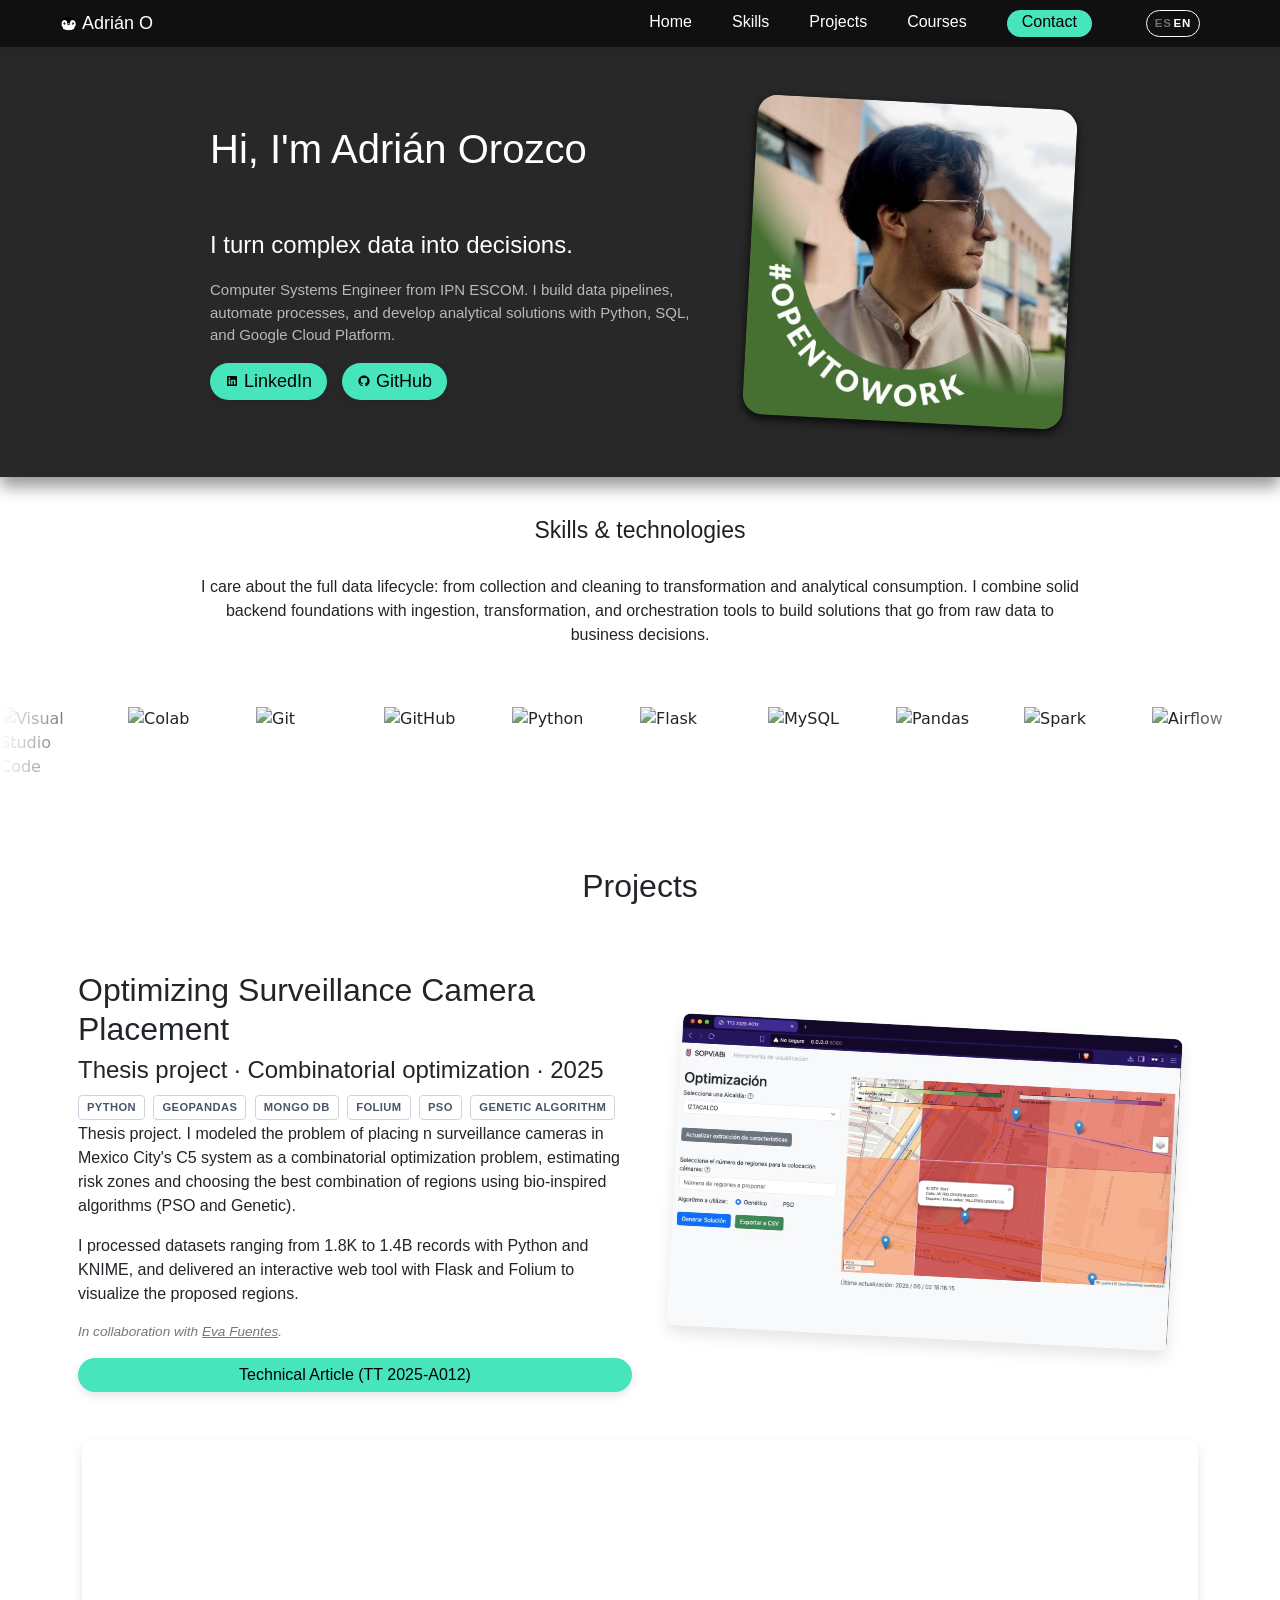
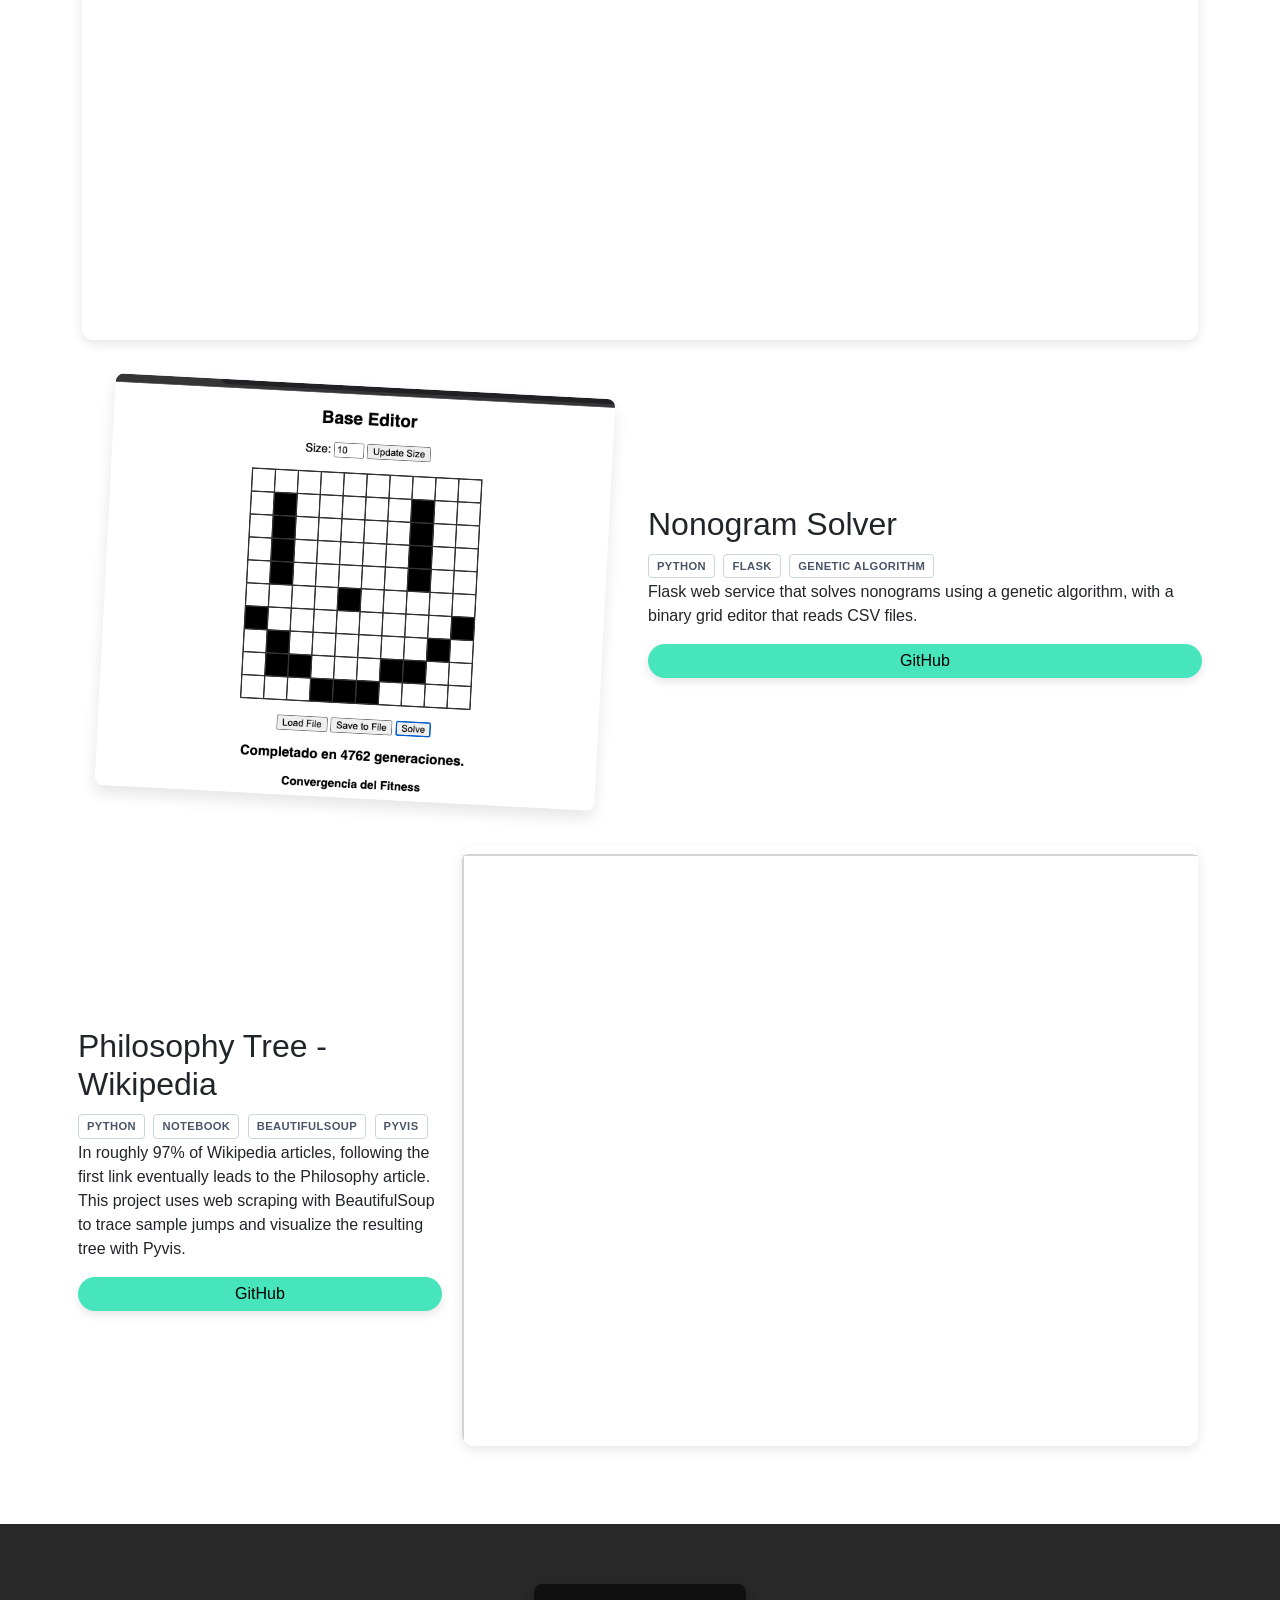
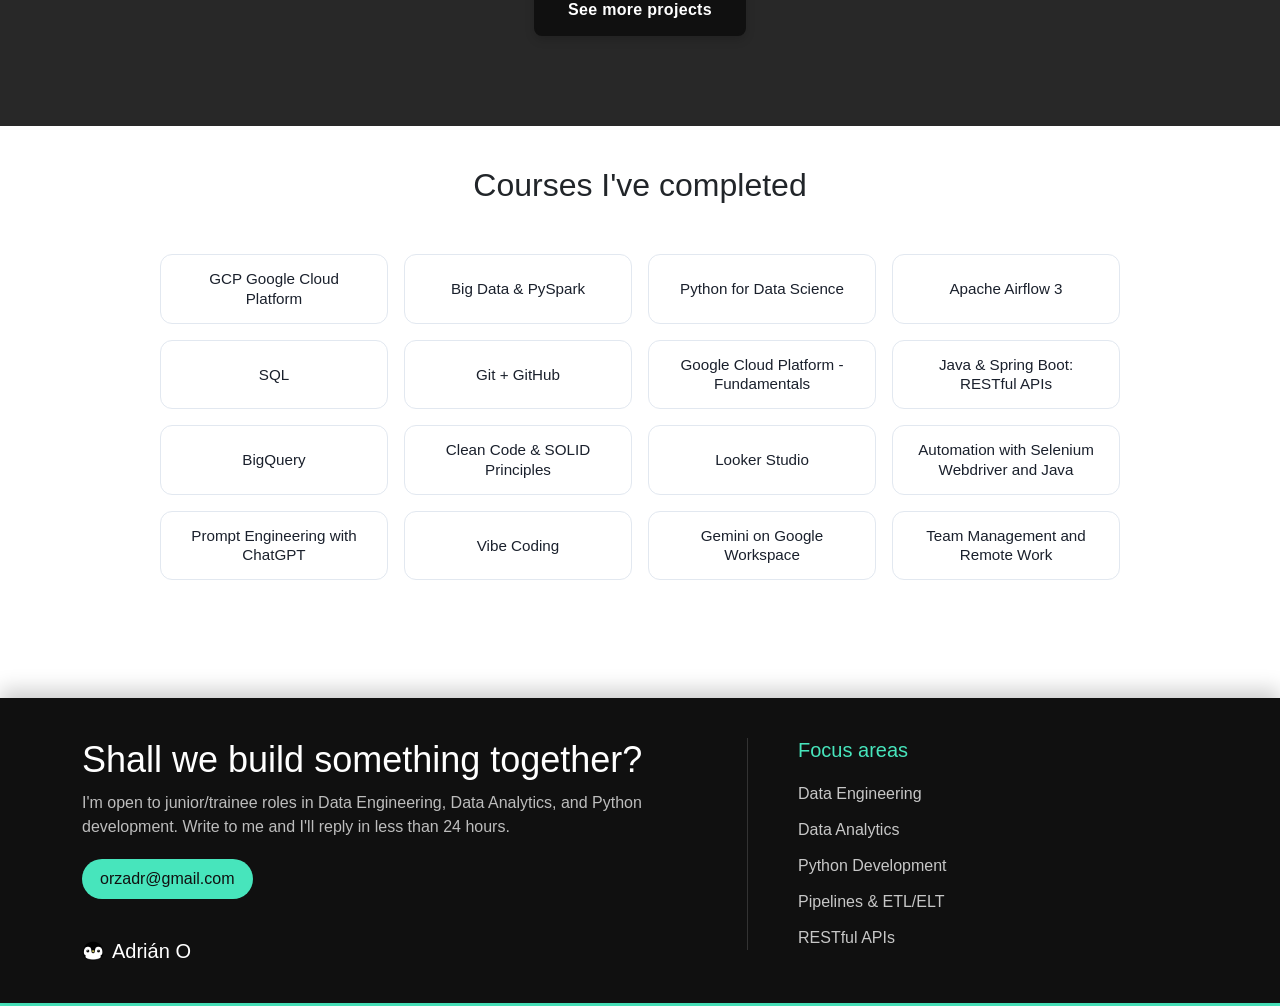
==== commit 5b25d970: "fix: case sensitive name directory" ====
--- a/index.html
+++ b/index.html
@@ -11,7 +11,7 @@
 <body>
     <header>
         <div class="logo">
-            <img src="./Assets/logo.png" alt="logo">
+            <img src="./assets/logo.png" alt="logo">
             <h1 class="logoTitle">
                 <span class="T1">Adrián</span>
                 <span class="T2">O</span>
@@ -35,7 +35,7 @@
     <main>
         <section class="banner" id="inicio">
             <video id="videoBanner" autoplay muted loop playsinline>
-                <source src="./Assets/Code.mp4" type="video/mp4">
+                <source src="./assets/Code.mp4" type="video/mp4">
             </video>
             <div class="overlay"></div>
             <div class="contenidoBanner">
@@ -48,17 +48,17 @@
                     </p>
                     <div class="botones">                        
                         <a href="https://www.linkedin.com/in/adrian-orozco-s-258056305/" class="cv" target="_blank">
-                            <img src="./Assets/LinkedInLogo.png" alt="LinkedInLogo">
+                            <img src="./assets/LinkedInLogo.png" alt="LinkedInLogo">
                             LinkedIn
                         </a>
                         <a href="https://github.com/esp100" class="cv" target="_blank">
-                            <img src="./Assets/GithubNegro.svg" alt="GitHubLogo">
+                            <img src="./assets/GithubNegro.svg" alt="GitHubLogo">
                             GitHub
                         </a>
                     </div>
                 </div>
                 <div class="imagenBanner">
-                    <img src="./Assets/me.jpeg" alt="MeIMG">
+                    <img src="./assets/me.jpeg" alt="MeIMG">
                 </div>
             </div>
         </section>
@@ -111,7 +111,7 @@
                         <a href="https://drive.google.com/file/d/1uu3EvhAD3uWjO5zftYu8hvId1RWX53oD/view?usp=sharing" class="cv" data-i18n="p1.enlace">Artículo Técnico (TT 2025-A012)</a>
                     </div>
                     <div class="col-md-6 d-flex justify-content-center g-3">
-                        <img src="./Assets/informacion_camara_en_el_mapa.jpeg"
+                        <img src="./assets/informacion_camara_en_el_mapa.jpeg"
                              alt="sample project img"
                              data-i18n-attr="alt:p1.imgAlt"
                              class="img-fluid grid Image rounded-3 sample">
@@ -135,7 +135,7 @@
                 <div class="row align-items-center mb-5">
 
                     <div class="col-md-6 d-flex justify-content-center g-3">
-                        <img src="./Assets/sampleimg.png" alt="sample project img"  class="img-fluid grid Image rounded-3 sample">
+                        <img src="./assets/sampleimg.png" alt="sample project img"  class="img-fluid grid Image rounded-3 sample">
                     </div>
                     <div class="col-md-6 text-sample g-3 textosample">
                         <h2 data-i18n="p2.titulo">Nonogram Solver</h2>
@@ -265,7 +265,7 @@
                             orzadr@gmail.com
                         </a>
                     <div class="logo2">
-                        <img src="./Assets/logo.png" alt="logo">
+                        <img src="./assets/logo.png" alt="logo">
 
                         <h3 class="logoTitle">
                             <span class="T1">Adrián</span>
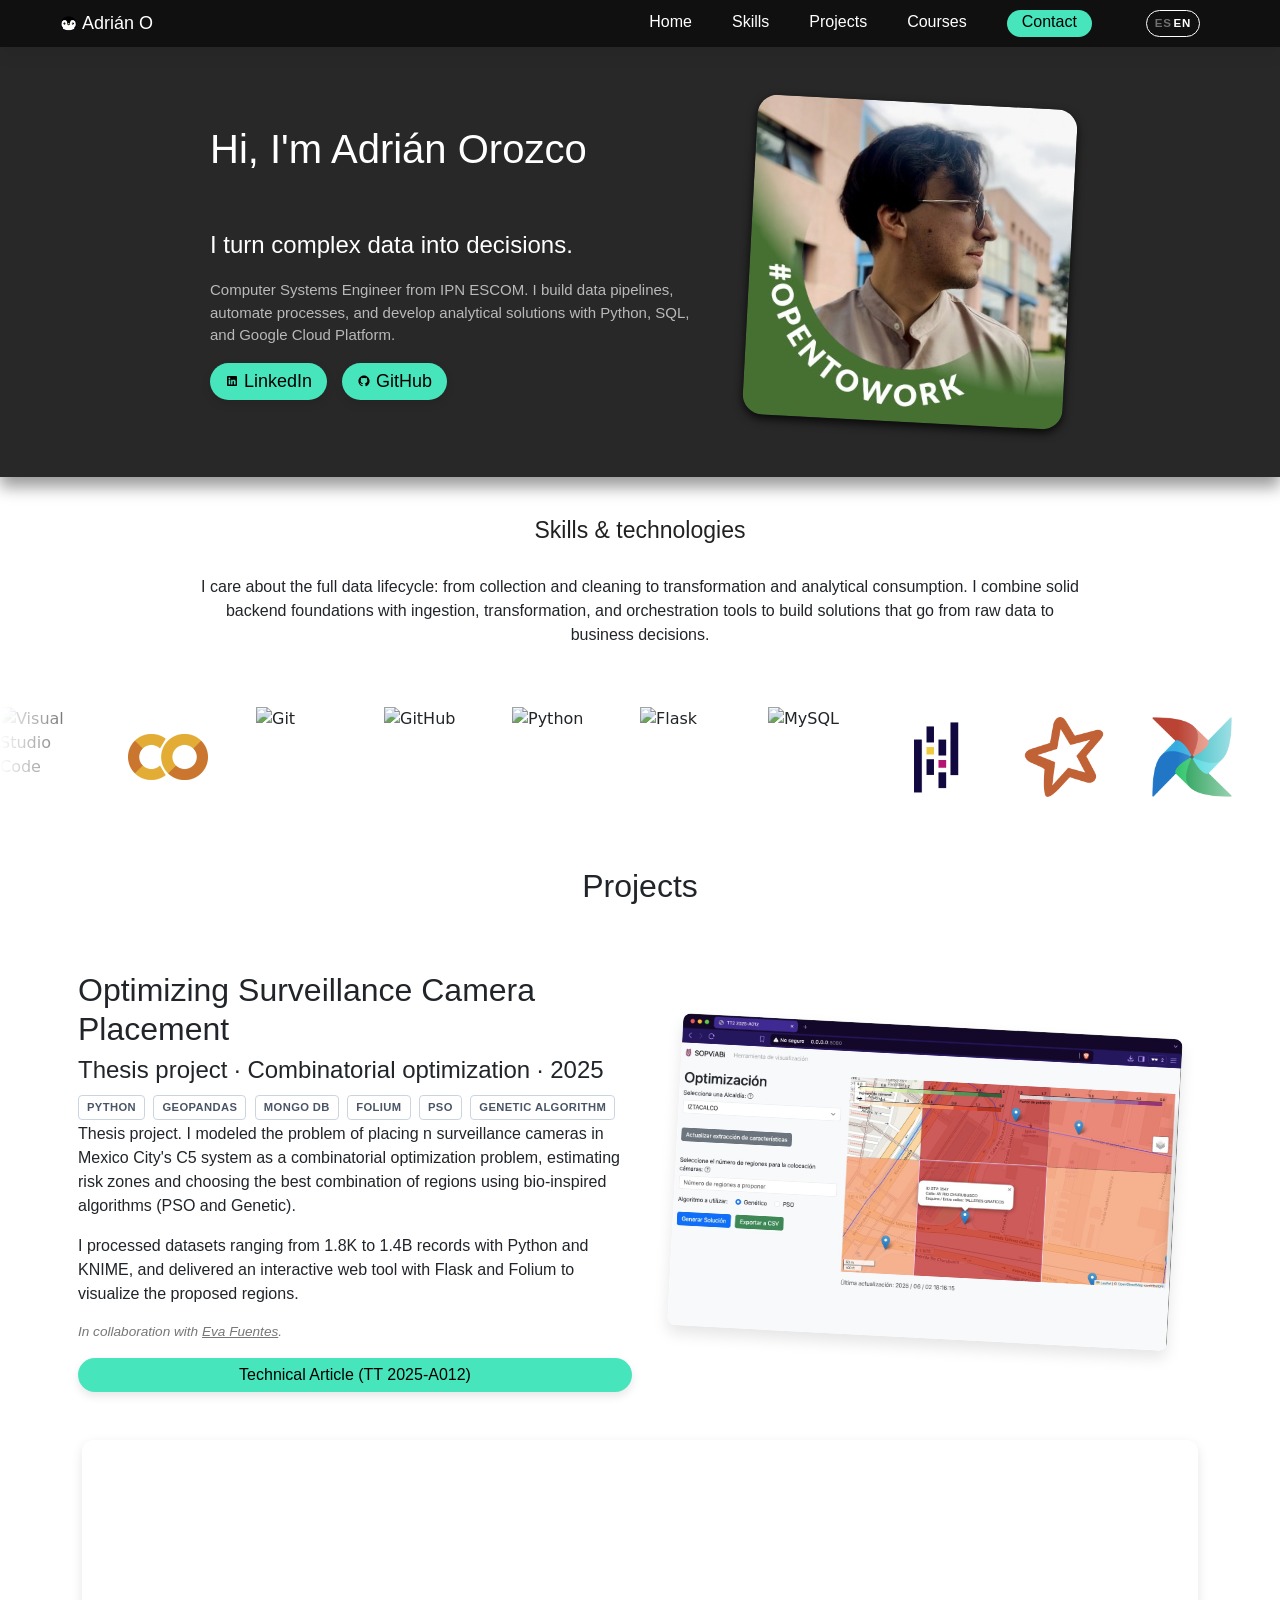
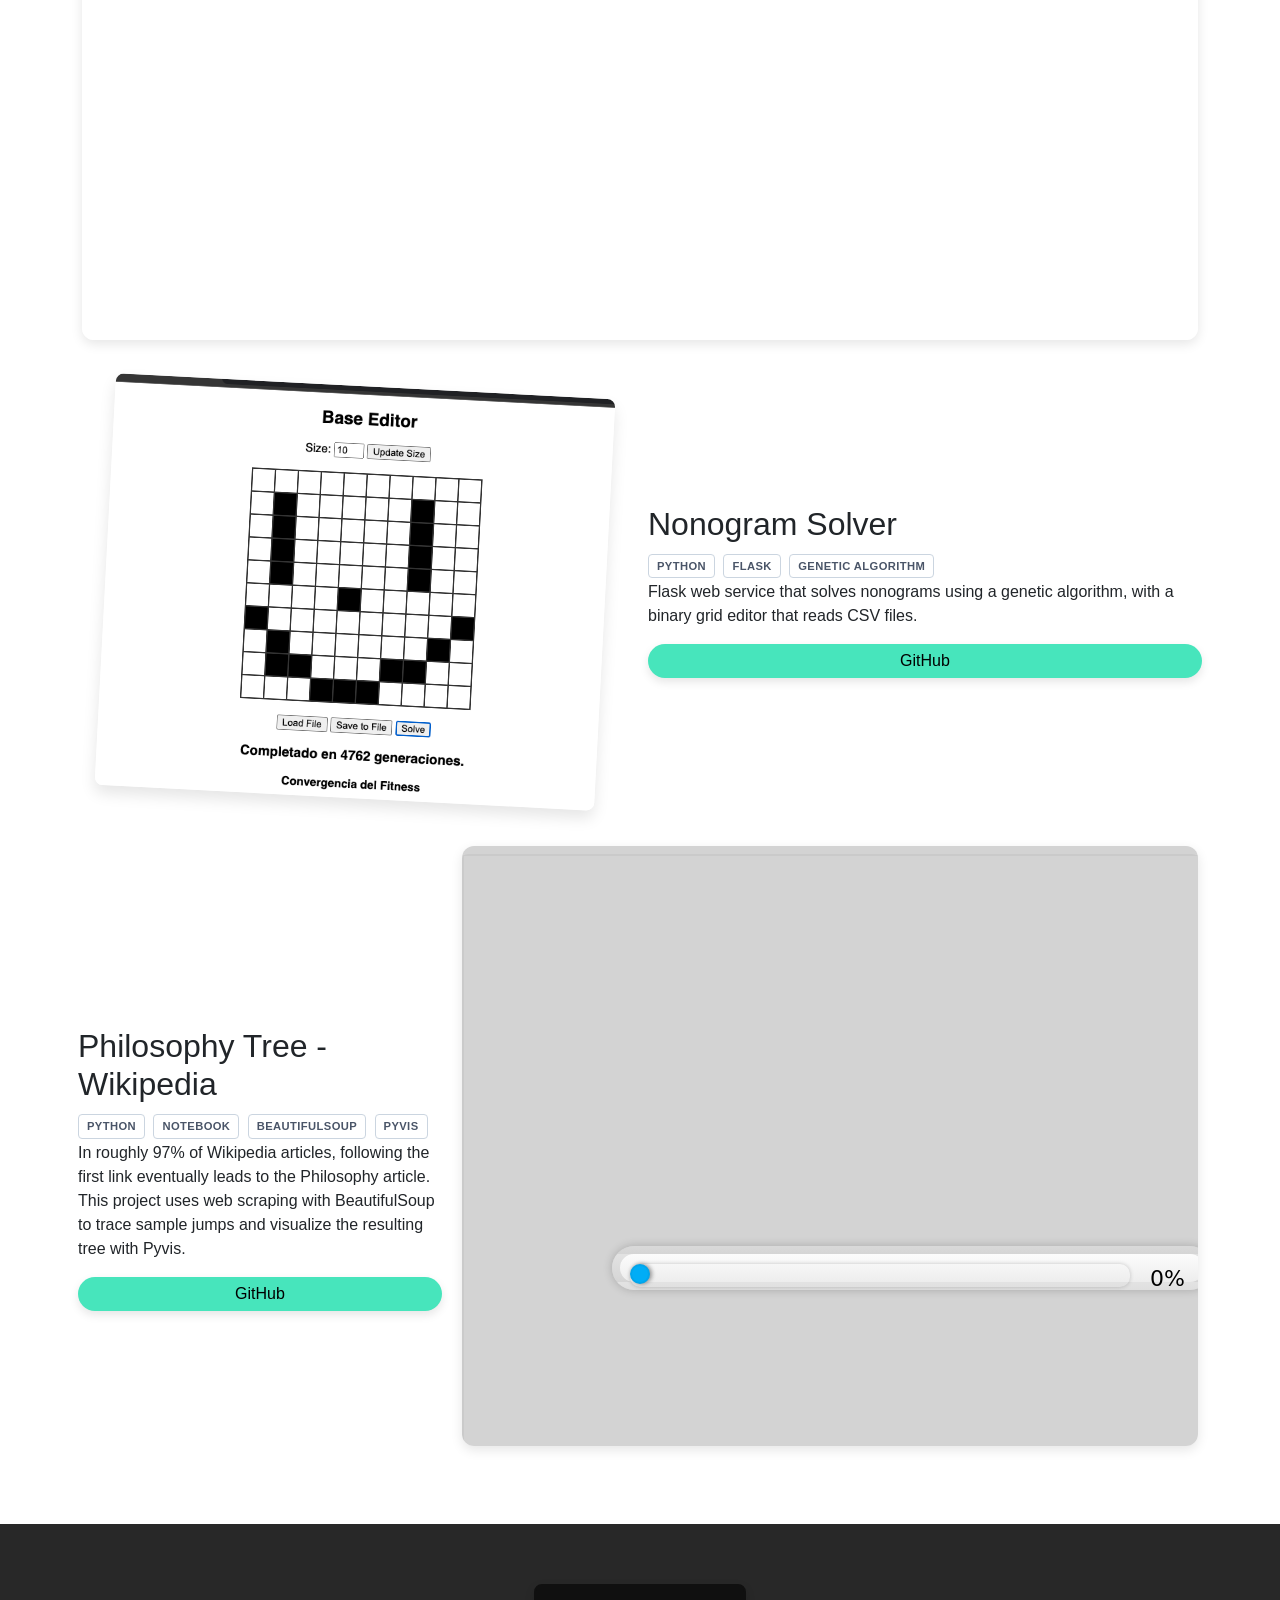
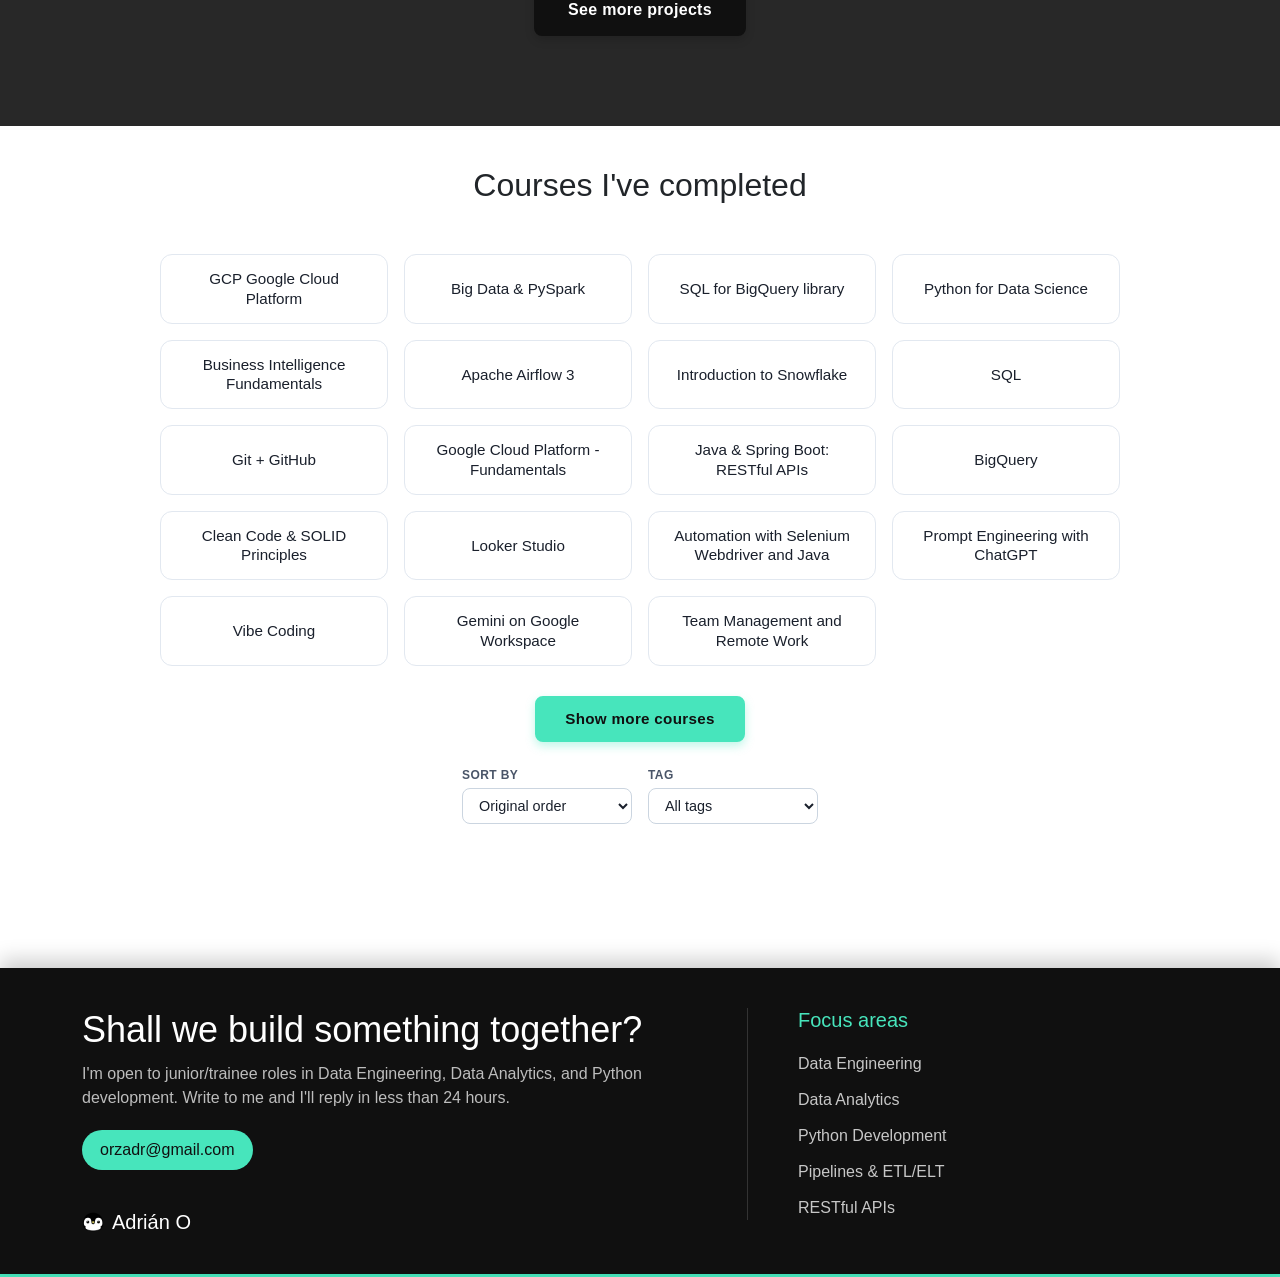
==== commit be796d28: "feat (cursos): added filters and show more controls" ====
--- a/index.html
+++ b/index.html
@@ -237,14 +237,52 @@
                 </details>
             </div>
         </section>
+        
         <section id="cursos">
             <h2 class="tituloCursos" data-i18n="cursos.titulo">Cursos que he realizado</h2>
 
             <div class="container">
-                <div class="cursos-grid" id="cursos-grid">
-                    <!--  Cursos JS -->
-                </div>
+                <!-- Grid -->
+                <div class="cursos-grid" id="cursos-grid"></div>
+
+                <!-- Estados -->
                 <p id="cursos-error" data-i18n="cursos.error" hidden>No se pudieron cargar los cursos.</p>
+                <p id="cursos-vacio" data-i18n="cursos.vacio" hidden>No hay cursos que coincidan con los filtros.</p>
+
+                <!-- Botón -->
+                <div class="cursos-mas-wrap">
+                    <button id="cursos-mas" class="cursos-mas-btn" type="button" aria-expanded="false">
+                        <span class="when-collapsed" data-i18n="cursos.mas">Ver más cursos</span>
+                        <span class="when-expanded" data-i18n="cursos.menos">Ver menos cursos</span>
+                    </button>
+                </div>
+                <br>
+
+                <!-- Controles -->
+                <div class="cursos-controls"> 
+                    <label class="cursos-control">
+                        <span data-i18n="cursos.orden">Ordenar por</span>
+                        <select id="cursos-orden">
+                            <option value="prioridad" data-i18n="cursos.ordenPrioridad">Orden original</option>
+                            <option value="fecha" data-i18n="cursos.ordenFecha">Fecha (más reciente)</option>
+                        </select>
+                    </label>
+
+                    <label class="cursos-control">
+                        <span data-i18n="cursos.filtrarTag">Etiqueta</span>
+                        <select id="cursos-filtro-tag">
+                            <option value="" data-i18n="cursos.todasTags">Todas las etiquetas</option>
+                        </select>
+                    </label>
+
+                    <!--label class="cursos-control">
+                        <span data-i18n="cursos.filtrarProvider">Proveedor</span>
+                        <select id="cursos-filtro-provider">
+                            <option value="" data-i18n="cursos.todosProviders">Todos los proveedores</option>
+                        </select>
+                    </label-->
+                </div>
+
             </div>
         </section>
 
--- a/css/styles.css
+++ b/css/styles.css
@@ -612,6 +612,104 @@
 .curso-alias {
     line-height: 1.3;
     pointer-events: none;
+}
+
+/* ========== CURSOS · CONTROLES ========== */
+.cursos-controls {
+    display: flex;
+    flex-wrap: wrap;
+    justify-content: center;
+    gap: 16px;
+    margin: 0 auto 26px auto;
+    padding: 0 20px;
+    max-width: 1000px;
+}
+
+.cursos-control {
+    display: flex;
+    flex-direction: column;
+    gap: 4px;
+    font-family: "Hanken Grotesk", sans-serif;
+    font-size: 0.75rem;
+    font-weight: 600;
+    letter-spacing: 0.4px;
+    text-transform: uppercase;
+    color: #4a5568;
+}
+
+.cursos-control select {
+    font-family: "Hanken Grotesk", sans-serif;
+    font-size: 0.9rem;
+    padding: 8px 12px;
+    border-radius: 8px;
+    border: 1px solid #cbd5e0;
+    background: #ffffff;
+    color: #1a202c;
+    cursor: pointer;
+    min-width: 170px;
+    transition: border-color 0.2s, box-shadow 0.2s;
+}
+
+.cursos-control select:hover {
+    border-color: #47E5BC;
+}
+
+.cursos-control select:focus {
+    outline: none;
+    border-color: #47E5BC;
+    box-shadow: 0 0 0 3px rgba(71, 229, 188, 0.25);
+}
+
+/* ========== CURSOS · ESTADO VACÍO ========== */
+#cursos-vacio {
+    text-align: center;
+    font-family: "Hanken Grotesk", sans-serif;
+    color: #777;
+    font-style: italic;
+    margin: 10px 0 0 0;
+}
+
+/* ========== CURSOS · BOTÓN VER MÁS ========== */
+.cursos-mas-wrap {
+    display: flex;
+    justify-content: center;
+    margin-top: 30px;
+}
+
+.cursos-mas-btn {
+    font-family: "Hanken Grotesk", sans-serif;
+    font-size: 0.95rem;
+    font-weight: 600;
+    letter-spacing: 0.3px;
+    color: #101010;
+    background-color: #47E5BC;
+    border: 2px solid #47E5BC;
+    padding: 10px 28px;
+    border-radius: 8px;
+    cursor: pointer;
+    box-shadow: 0 4px 10px rgba(71, 229, 188, 0.35);
+    transition: transform 0.2s ease, box-shadow 0.2s ease, background-color 0.2s ease;
+}
+
+.cursos-mas-btn:hover {
+    transform: translateY(-2px);
+    box-shadow: 0 8px 18px rgba(71, 229, 188, 0.5);
+}
+
+.cursos-mas-btn:focus-visible {
+    outline: 2px solid #3ac9a4;
+    outline-offset: 2px;
+}
+
+/* Toggle de textos según estado */
+.cursos-mas-btn .when-expanded { display: none; }
+.cursos-mas-btn.is-expanded .when-collapsed { display: none; }
+.cursos-mas-btn.is-expanded .when-expanded { display: inline; }
+
+/* Responsive: apila los filtros en pantallas pequeñas */
+@media (max-width: 600px) {
+    .cursos-control select { min-width: 140px; }
+    .cursos-controls { gap: 12px; }
 }
 
 /* ---------- Info card flotante ---------- */
